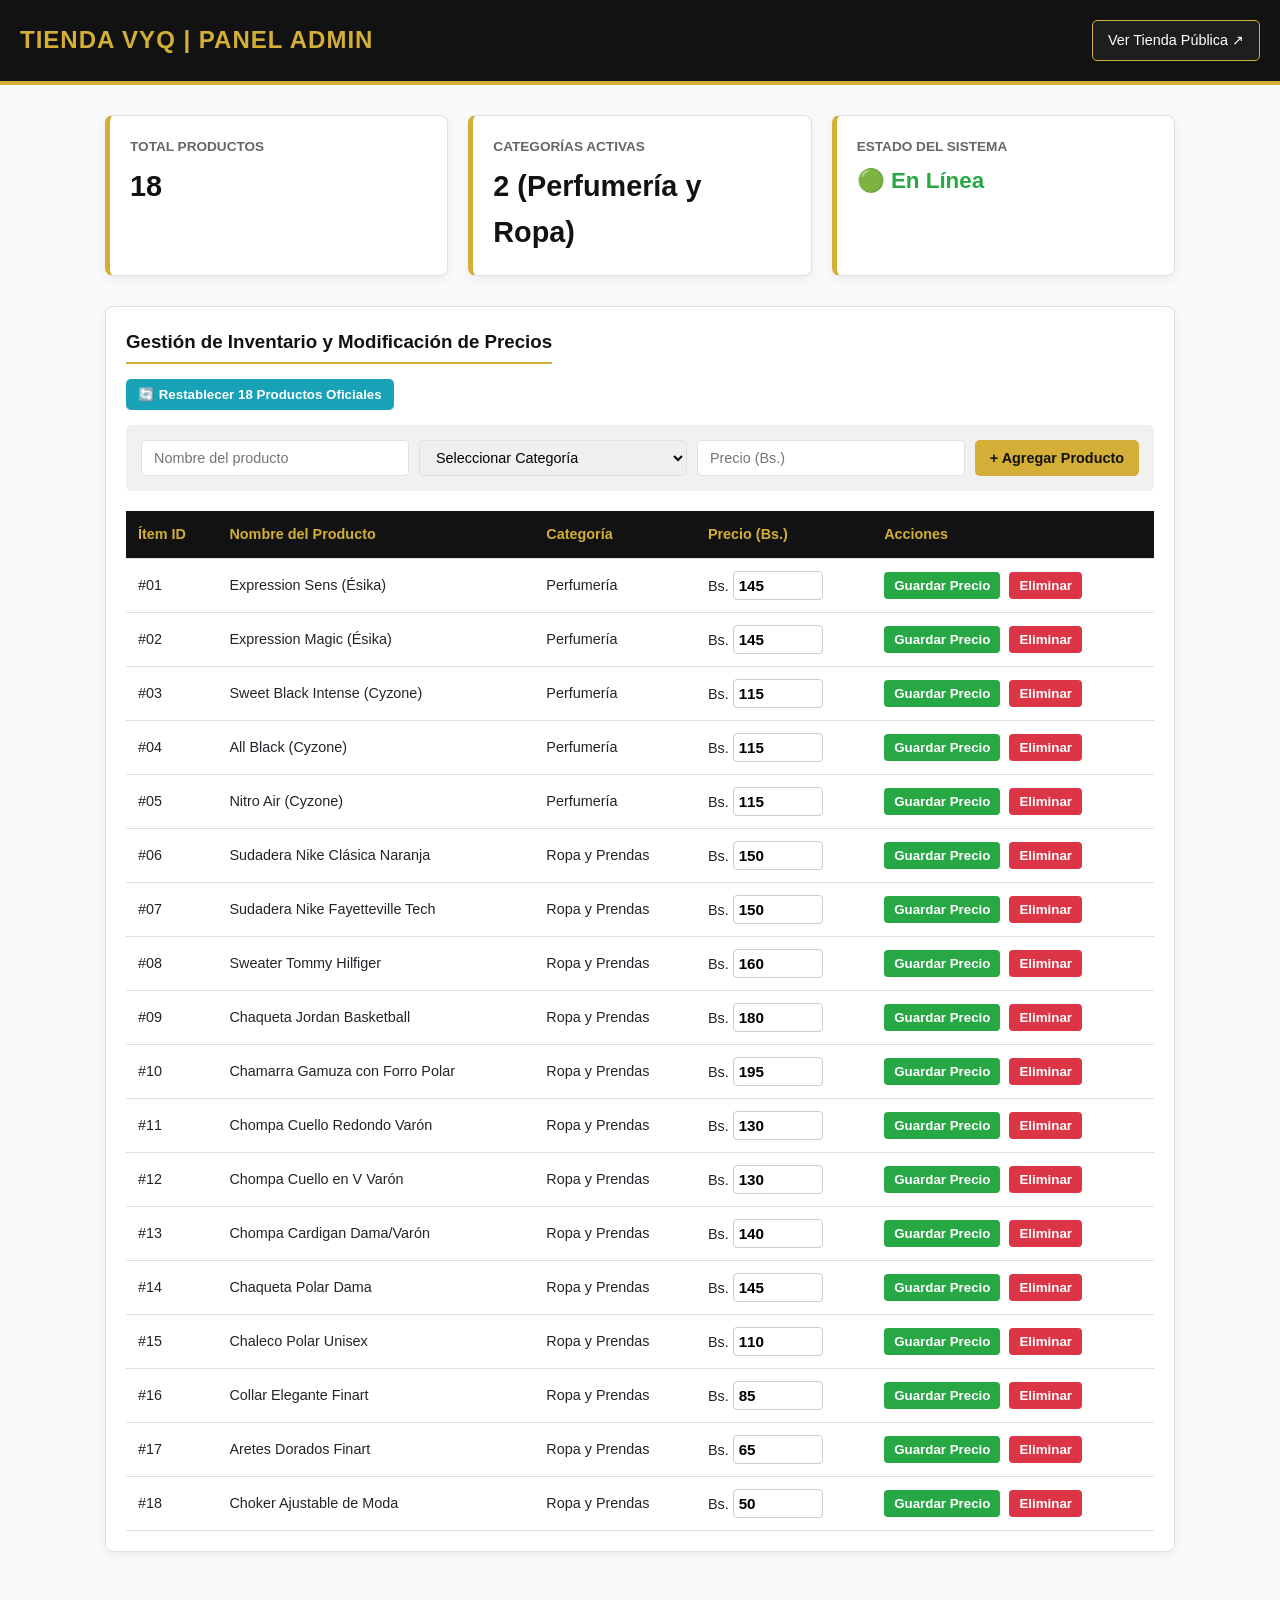
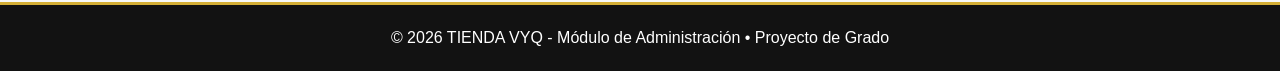
==== admin.html @ b9c6c8fe "Update admin.html" ====
<!DOCTYPE html>
<html lang="es">
<head>
    <meta charset="UTF-8">
    <meta name="viewport" content="width=device-width, initial-scale=1.0">
    <title>Panel de Administración | TIENDA VYQ</title>
    <style>
        :root {
            --dorado: #d4af37;
            --negro: #121212;
            --gris-oscuro: #1e1e1e;
            --fondo: #f8f9fa;
            --texto: #212529;
            --borde: #e0e0e0;
        }
        * { box-sizing: border-box; margin: 0; padding: 0; }
        body { font-family: 'Segoe UI', Tahoma, Geneva, Verdana, sans-serif; background-color: var(--fondo); color: var(--texto); line-height: 1.6; }
        
        header { background-color: var(--negro); color: var(--dorado); padding: 20px; display: flex; justify-content: space-between; align-items: center; border-bottom: 4px solid var(--dorado); }
        header h1 { font-size: 1.5rem; text-transform: uppercase; letter-spacing: 1px; }
        header a { color: #fff; text-decoration: none; font-size: 0.9rem; background: var(--gris-oscuro); padding: 8px 15px; border-radius: 5px; border: 1px solid var(--dorado); }
        header a:hover { background: var(--dorado); color: var(--negro); }

        .contenedor { max-width: 1100px; margin: 30px auto; padding: 0 15px; }

        .tarjetas-stats { display: grid; grid-template-columns: repeat(auto-fit, minmax(220px, 1fr)); gap: 20px; margin-bottom: 30px; }
        .card-stat { background: #fff; padding: 20px; border-radius: 8px; border: 1px solid var(--borde); box-shadow: 0 4px 10px rgba(0,0,0,0.05); border-left: 5px solid var(--dorado); }
        .card-stat h4 { font-size: 0.85rem; color: #666; text-transform: uppercase; margin-bottom: 5px; }
        .card-stat p { font-size: 1.8rem; font-weight: bold; color: var(--negro); }

        .panel-seccion { background: #fff; padding: 20px; border-radius: 8px; border: 1px solid var(--borde); box-shadow: 0 4px 10px rgba(0,0,0,0.05); margin-bottom: 30px; }
        .panel-seccion h3 { margin-bottom: 15px; color: var(--negro); border-bottom: 2px solid var(--dorado); padding-bottom: 5px; display: inline-block; }

        .form-agregar { display: flex; gap: 10px; margin-bottom: 20px; flex-wrap: wrap; background: #f1f1f1; padding: 15px; border-radius: 5px; }
        .form-agregar input, .form-agregar select { padding: 8px 12px; border: 1px solid var(--borde); border-radius: 4px; font-size: 0.9rem; flex: 1; min-width: 150px; }
        .btn-accion { background-color: var(--dorado); color: var(--negro); border: none; padding: 10px 15px; font-weight: bold; border-radius: 5px; cursor: pointer; font-size: 0.9rem; }
        .btn-accion:hover { background-color: #f3e5ab; }
        .btn-restablecer { background-color: #17a2b8; color: #fff; border: none; padding: 8px 12px; font-weight: bold; border-radius: 5px; cursor: pointer; margin-bottom: 15px; }

        table { width: 100%; border-collapse: collapse; margin-top: 10px; font-size: 0.9rem; }
        th, td { padding: 12px; text-align: left; border-bottom: 1px solid var(--borde); }
        th { background-color: var(--negro); color: var(--dorado); }
        tr:hover { background-color: #f9f9f9; }

        .input-precio { width: 90px; padding: 5px; font-weight: bold; border: 1px solid #ccc; border-radius: 4px; font-size: 0.95rem; }
        .btn-guardar { background-color: #28a745; color: #fff; border: none; padding: 6px 10px; border-radius: 4px; cursor: pointer; font-weight: bold; margin-right: 5px; }
        .btn-eliminar { background-color: #dc3545; color: #fff; border: none; padding: 6px 10px; border-radius: 4px; cursor: pointer; font-weight: bold; }
        .btn-guardar:hover { background-color: #218838; }
        .btn-eliminar:hover { background-color: #c82333; }

        footer { background-color: var(--negro); color: #ffffff; text-align: center; padding: 20px; margin-top: 50px; border-top: 3px solid var(--dorado); }
    </style>
</head>
<body>

    <header>
        <h1>TIENDA VYQ | Panel Admin</h1>
        <a href="index.html" target="_blank">Ver Tienda Pública ↗</a>
    </header>

    <div class="contenedor">
        <!-- TARJETAS DE ESTADÍSTICAS -->
        <div class="tarjetas-stats">
            <div class="card-stat">
                <h4>Total Productos</h4>
                <p id="total-productos">18</p>
            </div>
            <div class="card-stat">
                <h4>Categorías Activas</h4>
                <p>2 (Perfumería y Ropa)</p>
            </div>
            <div class="card-stat">
                <h4>Estado del Sistema</h4>
                <p style="color: #28a745; font-size: 1.4rem; margin-top: 5px;">🟢 En Línea</p>
            </div>
        </div>

        <!-- GESTIÓN DE CATÁLOGO -->
        <div class="panel-seccion">
            <h3>Gestión de Inventario y Modificación de Precios</h3>
            <br>
            <button type="button" class="btn-restablecer" onclick="window.restablecerOficiales()">🔄 Restablecer 18 Productos Oficiales</button>
            
            <!-- FORMULARIO PARA AGREGAR NUEVOS PRODUCTOS -->
            <form id="form-producto" class="form-agregar">
                <input type="text" id="nombre-prod" placeholder="Nombre del producto" required>
                <select id="categoria-prod" required>
                    <option value="">Seleccionar Categoría</option>
                    <option value="Perfumería">Perfumería</option>
                    <option value="Ropa y Prendas">Ropa y Prendas</option>
                </select>
                <input type="number" id="precio-prod" placeholder="Precio (Bs.)" min="1" required>
                <button type="submit" class="btn-accion">+ Agregar Producto</button>
            </form>

            <table>
                <thead>
                    <tr>
                        <th>Ítem ID</th>
                        <th>Nombre del Producto</th>
                        <th>Categoría</th>
                        <th>Precio (Bs.)</th>
                        <th>Acciones</th>
                    </tr>
                </thead>
                <tbody id="tabla-inventario">
                    <!-- Los productos se cargan dinámicamente -->
                </tbody>
            </table>
        </div>
    </div>

    <footer>
        <p>&copy; 2026 TIENDA VYQ - Módulo de Administración • Proyecto de Grado</p>
    </footer>

    <script>
        const productosOficiales = [
            { id: 1, nombre: "Expression Sens (Ésika)", categoria: "Perfumería", precio: 145 },
            { id: 2, nombre: "Expression Magic (Ésika)", categoria: "Perfumería", precio: 145 },
            { id: 3, nombre: "Sweet Black Intense (Cyzone)", categoria: "Perfumería", precio: 115 },
            { id: 4, nombre: "All Black (Cyzone)", categoria: "Perfumería", precio: 115 },
            { id: 5, nombre: "Nitro Air (Cyzone)", categoria: "Perfumería", precio: 115 },
            { id: 6, nombre: "Sudadera Nike Clásica Naranja", categoria: "Ropa y Prendas", precio: 150 },
            { id: 7, nombre: "Sudadera Nike Fayetteville Tech", categoria: "Ropa y Prendas", precio: 150 },
            { id: 8, nombre: "Sweater Tommy Hilfiger", categoria: "Ropa y Prendas", precio: 160 },
            { id: 9, nombre: "Chaqueta Jordan Basketball", categoria: "Ropa y Prendas", precio: 180 },
            { id: 10, nombre: "Chamarra Gamuza con Forro Polar", categoria: "Ropa y Prendas", precio: 195 },
            { id: 11, nombre: "Chompa Cuello Redondo Varón", categoria: "Ropa y Prendas", precio: 130 },
            { id: 12, nombre: "Chompa Cuello en V Varón", categoria: "Ropa y Prendas", precio: 130 },
            { id: 13, nombre: "Chompa Cardigan Dama/Varón", categoria: "Ropa y Prendas", precio: 140 },
            { id: 14, nombre: "Chaqueta Polar Dama", categoria: "Ropa y Prendas", precio: 145 },
            { id: 15, nombre: "Chaleco Polar Unisex", categoria: "Ropa y Prendas", precio: 110 },
            { id: 16, nombre: "Collar Elegante Finart", categoria: "Ropa y Prendas", precio: 85 },
            { id: 17, nombre: "Aretes Dorados Finart", categoria: "Ropa y Prendas", precio: 65 },
            { id: 18, nombre: "Choker Ajustable de Moda", categoria: "Ropa y Prendas", precio: 50 }
        ];

        let productos = JSON.parse(localStorage.getItem('vyq_productos'));
        
        if (!productos || productos.length === 0) {
            productos = Array.from(productosOficiales);
            localStorage.setItem('vyq_productos', JSON.stringify(productos));
        }

        const tablaBody = document.getElementById('tabla-inventario');
        const totalElem = document.getElementById('total-productos');
        const formProducto = document.getElementById('form-producto');

        function renderizarTabla() {
            tablaBody.innerHTML = '';
            productos.forEach((prod, index) => {
                const tr = document.createElement('tr');
                tr.innerHTML = `
                    <td>#${String(index + 1).padStart(2, '0')}</td>
                    <td>${prod.nombre}</td>
                    <td>${prod.categoria}</td>
                    <td>Bs. <input type="number" id="input-precio-${index}" value="${prod.precio}" class="input-precio" min="1"></td>
                    <td>
                        <button type="button" class="btn-guardar" onclick="window.actualizarPrecio(${index})">Guardar Precio</button>
                        <button type="button" class="btn-eliminar" onclick="window.eliminarProducto(${index})">Eliminar</button>
                    </td>
                `;
                tablaBody.appendChild(tr);
            });
            localStorage.setItem('vyq_productos', JSON.stringify(productos));
            totalElem.textContent = productos.length;
        }

        window.restablecerOficiales = function() {
            productos = JSON.parse(JSON.stringify(productosOficiales));
            localStorage.setItem('vyq_productos', JSON.stringify(productos));
            renderizarTabla();
            alert("¡Se han restablecido los 18 productos oficiales!");
        };

        window.actualizarPrecio = function(index) {
            const inputElement = document.getElementById('input-precio-' + index);
            if (!inputElement) return;

            const nuevoPrecio = Number(inputElement.value);
            if (nuevoPrecio <= 0 || isNaN(nuevoPrecio)) {
                alert("Por favor ingresa un precio válido.");
                return;
            }

            productos[index].precio = nuevoPrecio;
            localStorage.setItem('vyq_productos', JSON.stringify(productos));
            alert('¡Precio actualizado a Bs. ' + nuevoPrecio + ' para "' + productos[index].nombre + '"!');
            renderizarTabla();
        };

        window.eliminarProducto = function(index) {
            if (confirm('¿Estás seguro de eliminar "' + productos[index].nombre + '"?')) {
                productos.splice(index, 1);
                localStorage.setItem('vyq_productos', JSON.stringify(productos));
                renderizarTabla();
            }
        };

        formProducto.addEventListener('submit', (e) => {
            e.preventDefault();
            const nombre = document.getElementById('nombre-prod').value;
            const categoria = document.getElementById('categoria-prod').value;
            const precio = Number(document.getElementById('precio-prod').value);

            productos.push({ id: Date.now(), nombre: nombre, categoria: categoria, precio: precio });
            localStorage.setItem('vyq_productos', JSON.stringify(productos));
            renderizarTabla();
            formProducto.reset();
        });

        renderizarTabla();
    </script>
</body>
</html>
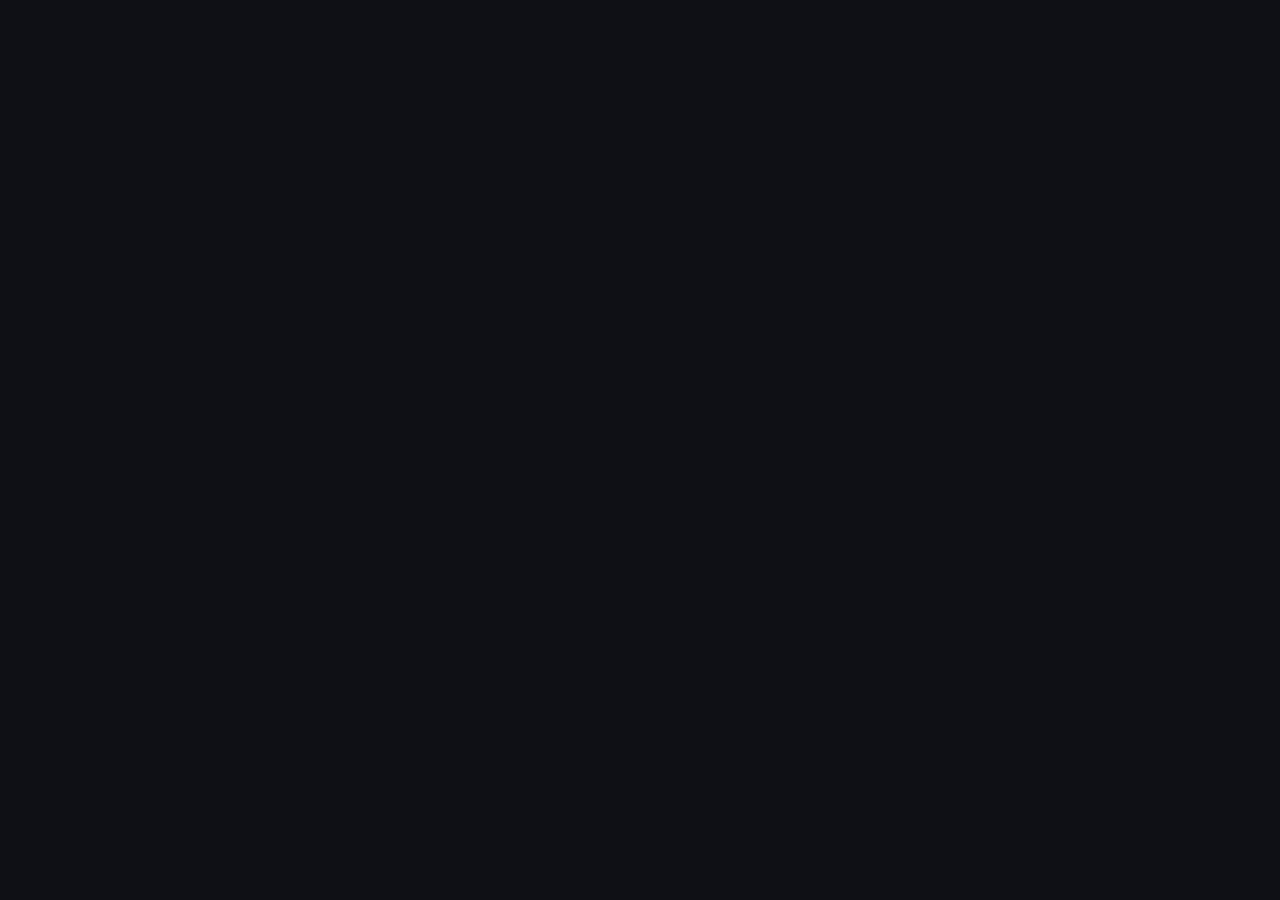
==== commit 9ff14e4a: "Update admin.html" ====
--- a/admin.html
+++ b/admin.html
@@ -3,214 +3,216 @@
 <head>
     <meta charset="UTF-8">
     <meta name="viewport" content="width=device-width, initial-scale=1.0">
-    <title>Panel de Administración | TIENDA VYQ</title>
+    <title>Panel de Administración Avanzado | TIENDA VYQ</title>
     <style>
+        /* ==========================================================================
+           1. VARIABLES GLOBALES Y ESTILOS BASE (DARK GOLD THEME)
+           ========================================================================== */
         :root {
             --dorado: #d4af37;
-            --negro: #121212;
-            --gris-oscuro: #1e1e1e;
-            --fondo: #f8f9fa;
-            --texto: #212529;
-            --borde: #e0e0e0;
-        }
-        * { box-sizing: border-box; margin: 0; padding: 0; }
-        body { font-family: 'Segoe UI', Tahoma, Geneva, Verdana, sans-serif; background-color: var(--fondo); color: var(--texto); line-height: 1.6; }
-        
-        header { background-color: var(--negro); color: var(--dorado); padding: 20px; display: flex; justify-content: space-between; align-items: center; border-bottom: 4px solid var(--dorado); }
-        header h1 { font-size: 1.5rem; text-transform: uppercase; letter-spacing: 1px; }
-        header a { color: #fff; text-decoration: none; font-size: 0.9rem; background: var(--gris-oscuro); padding: 8px 15px; border-radius: 5px; border: 1px solid var(--dorado); }
-        header a:hover { background: var(--dorado); color: var(--negro); }
-
-        .contenedor { max-width: 1100px; margin: 30px auto; padding: 0 15px; }
-
-        .tarjetas-stats { display: grid; grid-template-columns: repeat(auto-fit, minmax(220px, 1fr)); gap: 20px; margin-bottom: 30px; }
-        .card-stat { background: #fff; padding: 20px; border-radius: 8px; border: 1px solid var(--borde); box-shadow: 0 4px 10px rgba(0,0,0,0.05); border-left: 5px solid var(--dorado); }
-        .card-stat h4 { font-size: 0.85rem; color: #666; text-transform: uppercase; margin-bottom: 5px; }
-        .card-stat p { font-size: 1.8rem; font-weight: bold; color: var(--negro); }
-
-        .panel-seccion { background: #fff; padding: 20px; border-radius: 8px; border: 1px solid var(--borde); box-shadow: 0 4px 10px rgba(0,0,0,0.05); margin-bottom: 30px; }
-        .panel-seccion h3 { margin-bottom: 15px; color: var(--negro); border-bottom: 2px solid var(--dorado); padding-bottom: 5px; display: inline-block; }
-
-        .form-agregar { display: flex; gap: 10px; margin-bottom: 20px; flex-wrap: wrap; background: #f1f1f1; padding: 15px; border-radius: 5px; }
-        .form-agregar input, .form-agregar select { padding: 8px 12px; border: 1px solid var(--borde); border-radius: 4px; font-size: 0.9rem; flex: 1; min-width: 150px; }
-        .btn-accion { background-color: var(--dorado); color: var(--negro); border: none; padding: 10px 15px; font-weight: bold; border-radius: 5px; cursor: pointer; font-size: 0.9rem; }
-        .btn-accion:hover { background-color: #f3e5ab; }
-        .btn-restablecer { background-color: #17a2b8; color: #fff; border: none; padding: 8px 12px; font-weight: bold; border-radius: 5px; cursor: pointer; margin-bottom: 15px; }
-
-        table { width: 100%; border-collapse: collapse; margin-top: 10px; font-size: 0.9rem; }
-        th, td { padding: 12px; text-align: left; border-bottom: 1px solid var(--borde); }
-        th { background-color: var(--negro); color: var(--dorado); }
-        tr:hover { background-color: #f9f9f9; }
-
-        .input-precio { width: 90px; padding: 5px; font-weight: bold; border: 1px solid #ccc; border-radius: 4px; font-size: 0.95rem; }
-        .btn-guardar { background-color: #28a745; color: #fff; border: none; padding: 6px 10px; border-radius: 4px; cursor: pointer; font-weight: bold; margin-right: 5px; }
-        .btn-eliminar { background-color: #dc3545; color: #fff; border: none; padding: 6px 10px; border-radius: 4px; cursor: pointer; font-weight: bold; }
-        .btn-guardar:hover { background-color: #218838; }
-        .btn-eliminar:hover { background-color: #c82333; }
-
-        footer { background-color: var(--negro); color: #ffffff; text-align: center; padding: 20px; margin-top: 50px; border-top: 3px solid var(--dorado); }
-    </style>
-</head>
-<body>
-
-    <header>
-        <h1>TIENDA VYQ | Panel Admin</h1>
-        <a href="index.html" target="_blank">Ver Tienda Pública ↗</a>
-    </header>
-
-    <div class="contenedor">
-        <!-- TARJETAS DE ESTADÍSTICAS -->
-        <div class="tarjetas-stats">
-            <div class="card-stat">
-                <h4>Total Productos</h4>
-                <p id="total-productos">18</p>
-            </div>
-            <div class="card-stat">
-                <h4>Categorías Activas</h4>
-                <p>2 (Perfumería y Ropa)</p>
-            </div>
-            <div class="card-stat">
-                <h4>Estado del Sistema</h4>
-                <p style="color: #28a745; font-size: 1.4rem; margin-top: 5px;">🟢 En Línea</p>
-            </div>
-        </div>
-
-        <!-- GESTIÓN DE CATÁLOGO -->
-        <div class="panel-seccion">
-            <h3>Gestión de Inventario y Modificación de Precios</h3>
-            <br>
-            <button type="button" class="btn-restablecer" onclick="window.restablecerOficiales()">🔄 Restablecer 18 Productos Oficiales</button>
-            
-            <!-- FORMULARIO PARA AGREGAR NUEVOS PRODUCTOS -->
-            <form id="form-producto" class="form-agregar">
-                <input type="text" id="nombre-prod" placeholder="Nombre del producto" required>
-                <select id="categoria-prod" required>
-                    <option value="">Seleccionar Categoría</option>
-                    <option value="Perfumería">Perfumería</option>
-                    <option value="Ropa y Prendas">Ropa y Prendas</option>
-                </select>
-                <input type="number" id="precio-prod" placeholder="Precio (Bs.)" min="1" required>
-                <button type="submit" class="btn-accion">+ Agregar Producto</button>
-            </form>
-
-            <table>
-                <thead>
-                    <tr>
-                        <th>Ítem ID</th>
-                        <th>Nombre del Producto</th>
-                        <th>Categoría</th>
-                        <th>Precio (Bs.)</th>
-                        <th>Acciones</th>
-                    </tr>
-                </thead>
-                <tbody id="tabla-inventario">
-                    <!-- Los productos se cargan dinámicamente -->
-                </tbody>
-            </table>
-        </div>
-    </div>
-
-    <footer>
-        <p>&copy; 2026 TIENDA VYQ - Módulo de Administración • Proyecto de Grado</p>
-    </footer>
-
-    <script>
-        const productosOficiales = [
-            { id: 1, nombre: "Expression Sens (Ésika)", categoria: "Perfumería", precio: 145 },
-            { id: 2, nombre: "Expression Magic (Ésika)", categoria: "Perfumería", precio: 145 },
-            { id: 3, nombre: "Sweet Black Intense (Cyzone)", categoria: "Perfumería", precio: 115 },
-            { id: 4, nombre: "All Black (Cyzone)", categoria: "Perfumería", precio: 115 },
-            { id: 5, nombre: "Nitro Air (Cyzone)", categoria: "Perfumería", precio: 115 },
-            { id: 6, nombre: "Sudadera Nike Clásica Naranja", categoria: "Ropa y Prendas", precio: 150 },
-            { id: 7, nombre: "Sudadera Nike Fayetteville Tech", categoria: "Ropa y Prendas", precio: 150 },
-            { id: 8, nombre: "Sweater Tommy Hilfiger", categoria: "Ropa y Prendas", precio: 160 },
-            { id: 9, nombre: "Chaqueta Jordan Basketball", categoria: "Ropa y Prendas", precio: 180 },
-            { id: 10, nombre: "Chamarra Gamuza con Forro Polar", categoria: "Ropa y Prendas", precio: 195 },
-            { id: 11, nombre: "Chompa Cuello Redondo Varón", categoria: "Ropa y Prendas", precio: 130 },
-            { id: 12, nombre: "Chompa Cuello en V Varón", categoria: "Ropa y Prendas", precio: 130 },
-            { id: 13, nombre: "Chompa Cardigan Dama/Varón", categoria: "Ropa y Prendas", precio: 140 },
-            { id: 14, nombre: "Chaqueta Polar Dama", categoria: "Ropa y Prendas", precio: 145 },
-            { id: 15, nombre: "Chaleco Polar Unisex", categoria: "Ropa y Prendas", precio: 110 },
-            { id: 16, nombre: "Collar Elegante Finart", categoria: "Ropa y Prendas", precio: 85 },
-            { id: 17, nombre: "Aretes Dorados Finart", categoria: "Ropa y Prendas", precio: 65 },
-            { id: 18, nombre: "Choker Ajustable de Moda", categoria: "Ropa y Prendas", precio: 50 }
-        ];
-
-        let productos = JSON.parse(localStorage.getItem('vyq_productos'));
-        
-        if (!productos || productos.length === 0) {
-            productos = Array.from(productosOficiales);
-            localStorage.setItem('vyq_productos', JSON.stringify(productos));
-        }
-
-        const tablaBody = document.getElementById('tabla-inventario');
-        const totalElem = document.getElementById('total-productos');
-        const formProducto = document.getElementById('form-producto');
-
-        function renderizarTabla() {
-            tablaBody.innerHTML = '';
-            productos.forEach((prod, index) => {
-                const tr = document.createElement('tr');
-                tr.innerHTML = `
-                    <td>#${String(index + 1).padStart(2, '0')}</td>
-                    <td>${prod.nombre}</td>
-                    <td>${prod.categoria}</td>
-                    <td>Bs. <input type="number" id="input-precio-${index}" value="${prod.precio}" class="input-precio" min="1"></td>
-                    <td>
-                        <button type="button" class="btn-guardar" onclick="window.actualizarPrecio(${index})">Guardar Precio</button>
-                        <button type="button" class="btn-eliminar" onclick="window.eliminarProducto(${index})">Eliminar</button>
-                    </td>
-                `;
-                tablaBody.appendChild(tr);
-            });
-            localStorage.setItem('vyq_productos', JSON.stringify(productos));
-            totalElem.textContent = productos.length;
-        }
-
-        window.restablecerOficiales = function() {
-            productos = JSON.parse(JSON.stringify(productosOficiales));
-            localStorage.setItem('vyq_productos', JSON.stringify(productos));
-            renderizarTabla();
-            alert("¡Se han restablecido los 18 productos oficiales!");
-        };
-
-        window.actualizarPrecio = function(index) {
-            const inputElement = document.getElementById('input-precio-' + index);
-            if (!inputElement) return;
-
-            const nuevoPrecio = Number(inputElement.value);
-            if (nuevoPrecio <= 0 || isNaN(nuevoPrecio)) {
-                alert("Por favor ingresa un precio válido.");
-                return;
-            }
-
-            productos[index].precio = nuevoPrecio;
-            localStorage.setItem('vyq_productos', JSON.stringify(productos));
-            alert('¡Precio actualizado a Bs. ' + nuevoPrecio + ' para "' + productos[index].nombre + '"!');
-            renderizarTabla();
-        };
-
-        window.eliminarProducto = function(index) {
-            if (confirm('¿Estás seguro de eliminar "' + productos[index].nombre + '"?')) {
-                productos.splice(index, 1);
-                localStorage.setItem('vyq_productos', JSON.stringify(productos));
-                renderizarTabla();
-            }
-        };
-
-        formProducto.addEventListener('submit', (e) => {
-            e.preventDefault();
-            const nombre = document.getElementById('nombre-prod').value;
-            const categoria = document.getElementById('categoria-prod').value;
-            const precio = Number(document.getElementById('precio-prod').value);
-
-            productos.push({ id: Date.now(), nombre: nombre, categoria: categoria, precio: precio });
-            localStorage.setItem('vyq_productos', JSON.stringify(productos));
-            renderizarTabla();
-            formProducto.reset();
-        });
-
-        renderizarTabla();
-    </script>
-</body>
-</html>
+            --dorado-hover: #f3e5ab;
+            --dorado-oscuro: #997a15;
+            --negro: #0f1015;
+            --negro-tarjeta: #181a20;
+            --gris-oscuro: #222630;
+            --gris-borde: #323748;
+            --texto-blanco: #ffffff;
+            --texto-secundario: #a0a5b5;
+            --verde-exito: #28a745;
+            --rojo-peligro: #dc3545;
+            --azul-info: #17a2b8;
+            --fuente-principal: 'Segoe UI', system-ui, -apple-system, sans-serif;
+        }
+
+        * {
+            box-sizing: border-box;
+            margin: 0;
+            padding: 0;
+            font-family: var(--fuente-principal);
+        }
+
+        body {
+            background-color: var(--negro);
+            color: var(--texto-blanco);
+            line-height: 1.6;
+            min-height: 100vh;
+            display: flex;
+            flex-direction: column;
+        }
+
+        /* ==========================================================================
+           2. ENCABEZADO Y NAVEGACIÓN
+           ========================================================================== */
+        header {
+            background-color: var(--negro-tarjeta);
+            border-bottom: 3px solid var(--dorado);
+            padding: 15px 30px;
+            display: flex;
+            justify-content: space-between;
+            align-items: center;
+            box-shadow: 0 4px 15px rgba(0,0,0,0.5);
+            position: sticky;
+            top: 0;
+            z-index: 100;
+        }
+
+        .brand-container {
+            display: flex;
+            align-items: center;
+            gap: 12px;
+        }
+
+        .brand-logo {
+            background: var(--dorado);
+            color: var(--negro);
+            font-weight: 900;
+            padding: 6px 12px;
+            border-radius: 6px;
+            font-size: 1.2rem;
+            letter-spacing: 1px;
+        }
+
+        .brand-title {
+            font-size: 1.3rem;
+            font-weight: 700;
+            color: var(--texto-blanco);
+            text-transform: uppercase;
+            letter-spacing: 0.5px;
+        }
+
+        .header-actions {
+            display: flex;
+            align-items: center;
+            gap: 15px;
+        }
+
+        .btn-link-tienda {
+            color: var(--dorado);
+            text-decoration: none;
+            font-size: 0.85rem;
+            font-weight: 600;
+            padding: 8px 16px;
+            border: 1px solid var(--dorado);
+            border-radius: 6px;
+            transition: all 0.3s ease;
+        }
+
+        .btn-link-tienda:hover {
+            background-color: var(--dorado);
+            color: var(--negro);
+            box-shadow: 0 0 10px rgba(212, 175, 55, 0.4);
+        }
+
+        /* ==========================================================================
+           3. ESTRUCTURA PRINCIPAL Y CONTENEDORES
+           ========================================================================== */
+        .admin-wrapper {
+            max-width: 1300px;
+            margin: 25px auto;
+            padding: 0 20px;
+            width: 100%;
+            flex: 1;
+        }
+
+        /* Dashboard Metrics */
+        .metrics-grid {
+            display: grid;
+            grid-template-columns: repeat(auto-fit, minmax(240px, 1fr));
+            gap: 20px;
+            margin-bottom: 25px;
+        }
+
+        .metric-card {
+            background-color: var(--negro-tarjeta);
+            border: 1px solid var(--gris-borde);
+            border-radius: 10px;
+            padding: 20px;
+            display: flex;
+            align-items: center;
+            justify-content: space-between;
+            position: relative;
+            overflow: hidden;
+            box-shadow: 0 4px 10px rgba(0,0,0,0.3);
+        }
+
+        .metric-card::before {
+            content: '';
+            position: absolute;
+            left: 0;
+            top: 0;
+            bottom: 0;
+            width: 4px;
+            background-color: var(--dorado);
+        }
+
+        .metric-info h4 {
+            font-size: 0.8rem;
+            text-transform: uppercase;
+            color: var(--texto-secundario);
+            margin-bottom: 5px;
+            letter-spacing: 0.5px;
+        }
+
+        .metric-info p {
+            font-size: 1.8rem;
+            font-weight: 800;
+            color: var(--texto-blanco);
+        }
+
+        .metric-icon {
+            font-size: 2rem;
+            opacity: 0.3;
+            color: var(--dorado);
+        }
+
+        /* Action Toolbar */
+        .toolbar-panel {
+            background-color: var(--negro-tarjeta);
+            border: 1px solid var(--gris-borde);
+            border-radius: 10px;
+            padding: 20px;
+            margin-bottom: 25px;
+            display: flex;
+            flex-wrap: wrap;
+            gap: 15px;
+            justify-content: space-between;
+            align-items: center;
+        }
+
+        .search-box {
+            display: flex;
+            gap: 10px;
+            flex: 1;
+            min-width: 280px;
+        }
+
+        .form-control {
+            background-color: var(--gris-oscuro);
+            border: 1px solid var(--gris-borde);
+            color: var(--texto-blanco);
+            padding: 10px 14px;
+            border-radius: 6px;
+            font-size: 0.9rem;
+            outline: none;
+            transition: border-color 0.3s;
+        }
+
+        .form-control:focus {
+            border-color: var(--dorado);
+        }
+
+        .btn {
+            padding: 10px 18px;
+            border-radius: 6px;
+            font-weight: 700;
+            font-size: 0.88rem;
+            cursor: pointer;
+            border: none;
+            display: inline-flex;
+            align-items: center;
+            gap: 8px;
+            transition: all 0.2s ease;
+        }
+
+        .btn-primary { background-color: var(--dorado); color: var(--negro); }
+        .btn-primary:
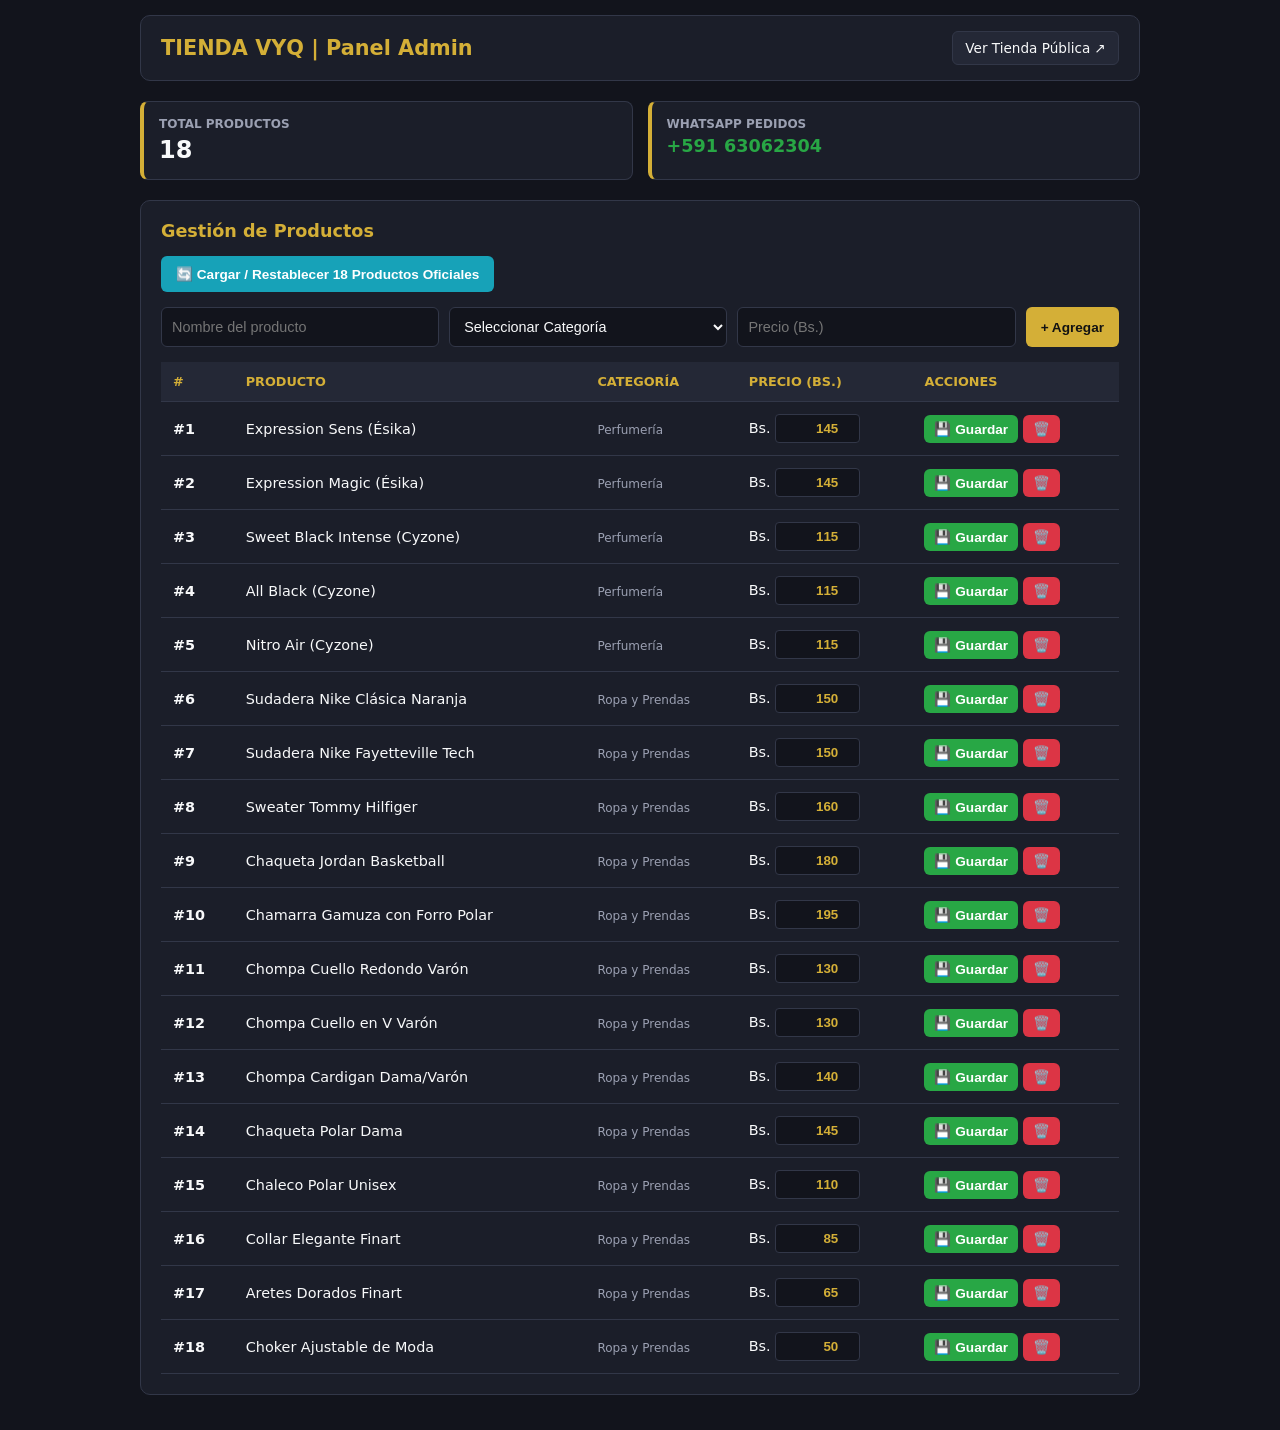
==== commit 1cbb464b: "Update admin.html" ====
--- a/admin.html
+++ b/admin.html
@@ -3,216 +3,222 @@
 <head>
     <meta charset="UTF-8">
     <meta name="viewport" content="width=device-width, initial-scale=1.0">
-    <title>Panel de Administración Avanzado | TIENDA VYQ</title>
+    <title>Panel de Administración | TIENDA VYQ</title>
     <style>
-        /* ==========================================================================
-           1. VARIABLES GLOBALES Y ESTILOS BASE (DARK GOLD THEME)
-           ========================================================================== */
         :root {
             --dorado: #d4af37;
-            --dorado-hover: #f3e5ab;
-            --dorado-oscuro: #997a15;
-            --negro: #0f1015;
-            --negro-tarjeta: #181a20;
-            --gris-oscuro: #222630;
-            --gris-borde: #323748;
-            --texto-blanco: #ffffff;
-            --texto-secundario: #a0a5b5;
-            --verde-exito: #28a745;
-            --rojo-peligro: #dc3545;
-            --azul-info: #17a2b8;
-            --fuente-principal: 'Segoe UI', system-ui, -apple-system, sans-serif;
-        }
-
-        * {
-            box-sizing: border-box;
-            margin: 0;
-            padding: 0;
-            font-family: var(--fuente-principal);
-        }
-
-        body {
-            background-color: var(--negro);
-            color: var(--texto-blanco);
-            line-height: 1.6;
-            min-height: 100vh;
-            display: flex;
-            flex-direction: column;
-        }
-
-        /* ==========================================================================
-           2. ENCABEZADO Y NAVEGACIÓN
-           ========================================================================== */
-        header {
-            background-color: var(--negro-tarjeta);
-            border-bottom: 3px solid var(--dorado);
-            padding: 15px 30px;
-            display: flex;
-            justify-content: space-between;
-            align-items: center;
-            box-shadow: 0 4px 15px rgba(0,0,0,0.5);
-            position: sticky;
-            top: 0;
-            z-index: 100;
-        }
-
-        .brand-container {
-            display: flex;
-            align-items: center;
-            gap: 12px;
-        }
-
-        .brand-logo {
-            background: var(--dorado);
-            color: var(--negro);
-            font-weight: 900;
-            padding: 6px 12px;
-            border-radius: 6px;
-            font-size: 1.2rem;
-            letter-spacing: 1px;
-        }
-
-        .brand-title {
-            font-size: 1.3rem;
-            font-weight: 700;
-            color: var(--texto-blanco);
-            text-transform: uppercase;
-            letter-spacing: 0.5px;
-        }
-
-        .header-actions {
-            display: flex;
-            align-items: center;
-            gap: 15px;
-        }
-
-        .btn-link-tienda {
-            color: var(--dorado);
-            text-decoration: none;
-            font-size: 0.85rem;
-            font-weight: 600;
-            padding: 8px 16px;
-            border: 1px solid var(--dorado);
-            border-radius: 6px;
-            transition: all 0.3s ease;
-        }
-
-        .btn-link-tienda:hover {
-            background-color: var(--dorado);
-            color: var(--negro);
-            box-shadow: 0 0 10px rgba(212, 175, 55, 0.4);
-        }
-
-        /* ==========================================================================
-           3. ESTRUCTURA PRINCIPAL Y CONTENEDORES
-           ========================================================================== */
-        .admin-wrapper {
-            max-width: 1300px;
-            margin: 25px auto;
-            padding: 0 20px;
-            width: 100%;
-            flex: 1;
-        }
-
-        /* Dashboard Metrics */
-        .metrics-grid {
-            display: grid;
-            grid-template-columns: repeat(auto-fit, minmax(240px, 1fr));
-            gap: 20px;
-            margin-bottom: 25px;
-        }
-
-        .metric-card {
-            background-color: var(--negro-tarjeta);
-            border: 1px solid var(--gris-borde);
-            border-radius: 10px;
-            padding: 20px;
-            display: flex;
-            align-items: center;
-            justify-content: space-between;
-            position: relative;
-            overflow: hidden;
-            box-shadow: 0 4px 10px rgba(0,0,0,0.3);
-        }
-
-        .metric-card::before {
-            content: '';
-            position: absolute;
-            left: 0;
-            top: 0;
-            bottom: 0;
-            width: 4px;
-            background-color: var(--dorado);
-        }
-
-        .metric-info h4 {
-            font-size: 0.8rem;
-            text-transform: uppercase;
-            color: var(--texto-secundario);
-            margin-bottom: 5px;
-            letter-spacing: 0.5px;
-        }
-
-        .metric-info p {
-            font-size: 1.8rem;
-            font-weight: 800;
-            color: var(--texto-blanco);
-        }
-
-        .metric-icon {
-            font-size: 2rem;
-            opacity: 0.3;
-            color: var(--dorado);
-        }
-
-        /* Action Toolbar */
-        .toolbar-panel {
-            background-color: var(--negro-tarjeta);
-            border: 1px solid var(--gris-borde);
-            border-radius: 10px;
-            padding: 20px;
-            margin-bottom: 25px;
-            display: flex;
-            flex-wrap: wrap;
-            gap: 15px;
-            justify-content: space-between;
-            align-items: center;
-        }
-
-        .search-box {
-            display: flex;
-            gap: 10px;
-            flex: 1;
-            min-width: 280px;
-        }
-
-        .form-control {
-            background-color: var(--gris-oscuro);
-            border: 1px solid var(--gris-borde);
-            color: var(--texto-blanco);
-            padding: 10px 14px;
-            border-radius: 6px;
-            font-size: 0.9rem;
-            outline: none;
-            transition: border-color 0.3s;
-        }
-
-        .form-control:focus {
-            border-color: var(--dorado);
-        }
-
-        .btn {
-            padding: 10px 18px;
-            border-radius: 6px;
-            font-weight: 700;
-            font-size: 0.88rem;
-            cursor: pointer;
-            border: none;
-            display: inline-flex;
-            align-items: center;
-            gap: 8px;
-            transition: all 0.2s ease;
-        }
-
-        .btn-primary { background-color: var(--dorado); color: var(--negro); }
-        .btn-primary:
+            --negro: #12141c;
+            --tarjeta: #1b1e29;
+            --borde: #323748;
+            --texto: #f8f9fa;
+            --texto-dim: #9ba0b2;
+            --verde: #28a745;
+            --rojo: #dc3545;
+            --azul: #17a2b8;
+        }
+
+        * { box-sizing: border-box; margin: 0; padding: 0; }
+        body { font-family: system-ui, -apple-system, sans-serif; background-color: var(--negro); color: var(--texto); padding: 15px; }
+
+        header { display: flex; justify-content: space-between; align-items: center; background: var(--tarjeta); padding: 15px 20px; border-radius: 10px; border: 1px solid var(--borde); margin-bottom: 20px; }
+        header h1 { font-size: 1.3rem; color: var(--dorado); }
+        header a { color: var(--texto); text-decoration: none; font-size: 0.85rem; background: #242836; padding: 8px 12px; border-radius: 6px; border: 1px solid var(--borde); }
+
+        .container { max-width: 1000px; margin: 0 auto; }
+        
+        .card { background: var(--tarjeta); padding: 20px; border-radius: 10px; border: 1px solid var(--borde); margin-bottom: 20px; }
+        .card h3 { color: var(--dorado); margin-bottom: 15px; font-size: 1.1rem; }
+
+        .stats-grid { display: grid; grid-template-columns: repeat(auto-fit, minmax(200px, 1fr)); gap: 15px; margin-bottom: 20px; }
+        .stat-box { background: var(--tarjeta); padding: 15px; border-radius: 8px; border: 1px solid var(--borde); border-left: 4px solid var(--dorado); }
+        .stat-box h4 { font-size: 0.75rem; color: var(--texto-dim); text-transform: uppercase; }
+        .stat-box p { font-size: 1.5rem; font-weight: bold; margin-top: 5px; }
+
+        .form-grid { display: flex; flex-wrap: wrap; gap: 10px; margin-bottom: 15px; }
+        .form-grid input, .form-grid select { background: #12141c; border: 1px solid var(--borde); color: var(--texto); padding: 10px; border-radius: 6px; font-size: 0.9rem; flex: 1; min-width: 150px; }
+        
+        .btn { padding: 10px 15px; border: none; border-radius: 6px; font-weight: bold; cursor: pointer; font-size: 0.85rem; }
+        .btn-gold { background: var(--dorado); color: #121212; }
+        .btn-reset { background: var(--azul); color: #fff; margin-bottom: 15px; }
+        .btn-save { background: var(--verde); color: #fff; padding: 6px 10px; }
+        .btn-del { background: var(--rojo); color: #fff; padding: 6px 10px; }
+
+        .table-wrap { overflow-x: auto; }
+        table { width: 100%; border-collapse: collapse; font-size: 0.9rem; }
+        th, td { padding: 12px; text-align: left; border-bottom: 1px solid var(--borde); }
+        th { background: #242836; color: var(--dorado); font-size: 0.8rem; text-transform: uppercase; }
+
+        .price-input { width: 85px; background: #12141c; border: 1px solid var(--borde); color: var(--dorado); font-weight: bold; padding: 6px; border-radius: 4px; text-align: right; }
+    </style>
+</head>
+<body>
+
+    <div class="container">
+        <header>
+            <h1>TIENDA VYQ | Panel Admin</h1>
+            <a href="index.html" target="_blank">Ver Tienda Pública ↗</a>
+        </header>
+
+        <!-- ESTADÍSTICAS -->
+        <div class="stats-grid">
+            <div class="stat-box">
+                <h4>Total Productos</h4>
+                <p id="total-prod">18</p>
+            </div>
+            <div class="stat-box">
+                <h4>WhatsApp Pedidos</h4>
+                <p style="font-size:1.1rem; color:var(--verde);">+591 63062304</p>
+            </div>
+        </div>
+
+        <!-- ACCIONES Y AGREGAR -->
+        <div class="card">
+            <h3>Gestión de Productos</h3>
+            <button class="btn btn-reset" onclick="restablecer18()">🔄 Cargar / Restablecer 18 Productos Oficiales</button>
+            
+            <form id="form-nuevo" onsubmit="agregarProducto(event)">
+                <div class="form-grid">
+                    <input type="text" id="nuevo-nombre" placeholder="Nombre del producto" required>
+                    <select id="nueva-cat" required>
+                        <option value="">Seleccionar Categoría</option>
+                        <option value="Perfumería">Perfumería</option>
+                        <option value="Ropa y Prendas">Ropa y Prendas</option>
+                    </select>
+                    <input type="number" id="nuevo-precio" placeholder="Precio (Bs.)" min="1" required>
+                    <button type="submit" class="btn btn-gold">+ Agregar</button>
+                </div>
+            </form>
+
+            <div class="table-wrap">
+                <table>
+                    <thead>
+                        <tr>
+                            <th>#</th>
+                            <th>Producto</th>
+                            <th>Categoría</th>
+                            <th>Precio (Bs.)</th>
+                            <th>Acciones</th>
+                        </tr>
+                    </thead>
+                    <tbody id="tabla-body">
+                        <!-- Carga dinámica -->
+                    </tbody>
+                </table>
+            </div>
+        </div>
+    </div>
+
+    <script>
+        // Los 18 productos oficiales
+        const PRODUCTOS_BASE = [
+            { id: 1, nombre: "Expression Sens (Ésika)", categoria: "Perfumería", precio: 145 },
+            { id: 2, nombre: "Expression Magic (Ésika)", categoria: "Perfumería", precio: 145 },
+            { id: 3, nombre: "Sweet Black Intense (Cyzone)", categoria: "Perfumería", precio: 115 },
+            { id: 4, nombre: "All Black (Cyzone)", categoria: "Perfumería", precio: 115 },
+            { id: 5, nombre: "Nitro Air (Cyzone)", categoria: "Perfumería", precio: 115 },
+            { id: 6, nombre: "Sudadera Nike Clásica Naranja", categoria: "Ropa y Prendas", precio: 150 },
+            { id: 7, nombre: "Sudadera Nike Fayetteville Tech", categoria: "Ropa y Prendas", precio: 150 },
+            { id: 8, nombre: "Sweater Tommy Hilfiger", categoria: "Ropa y Prendas", precio: 160 },
+            { id: 9, nombre: "Chaqueta Jordan Basketball", categoria: "Ropa y Prendas", precio: 180 },
+            { id: 10, nombre: "Chamarra Gamuza con Forro Polar", categoria: "Ropa y Prendas", precio: 195 },
+            { id: 11, nombre: "Chompa Cuello Redondo Varón", categoria: "Ropa y Prendas", precio: 130 },
+            { id: 12, nombre: "Chompa Cuello en V Varón", categoria: "Ropa y Prendas", precio: 130 },
+            { id: 13, nombre: "Chompa Cardigan Dama/Varón", categoria: "Ropa y Prendas", precio: 140 },
+            { id: 14, nombre: "Chaqueta Polar Dama", categoria: "Ropa y Prendas", precio: 145 },
+            { id: 15, nombre: "Chaleco Polar Unisex", categoria: "Ropa y Prendas", precio: 110 },
+            { id: 16, nombre: "Collar Elegante Finart", categoria: "Ropa y Prendas", precio: 85 },
+            { id: 17, nombre: "Aretes Dorados Finart", categoria: "Ropa y Prendas", precio: 65 },
+            { id: 18, nombre: "Choker Ajustable de Moda", categoria: "Ropa y Prendas", precio: 50 }
+        ];
+
+        let productos = [];
+
+        function inicializar() {
+            const guardados = localStorage.getItem("vyq_productos");
+            if (guardados) {
+                try {
+                    productos = JSON.parse(guardados);
+                    if (!Array.isArray(productos) || productos.length === 0) {
+                        productos = [...PRODUCTOS_BASE];
+                    }
+                } catch(e) {
+                    productos = [...PRODUCTOS_BASE];
+                }
+            } else {
+                productos = [...PRODUCTOS_BASE];
+            }
+            guardarYRenderizar();
+        }
+
+        function guardarYRenderizar() {
+            localStorage.setItem("vyq_productos", JSON.stringify(productos));
+            document.getElementById("total-prod").innerText = productos.length;
+
+            const tbody = document.getElementById("tabla-body");
+            tbody.innerHTML = "";
+
+            productos.forEach((p, index) => {
+                const tr = document.createElement("tr");
+                tr.innerHTML = `
+                    <td><b>#${index + 1}</b></td>
+                    <td>${p.nombre}</td>
+                    <td><small style="color:var(--texto-dim);">${p.categoria}</small></td>
+                    <td>Bs. <input type="number" id="price-${p.id}" class="price-input" value="${p.precio}" min="1"></td>
+                    <td>
+                        <button class="btn btn-save" onclick="guardarPrecio(${p.id})">💾 Guardar</button>
+                        <button class="btn btn-del" onclick="borrarProducto(${p.id})">🗑️</button>
+                    </td>
+                `;
+                tbody.appendChild(tr);
+            });
+        }
+
+        function guardarPrecio(id) {
+            const input = document.getElementById(`price-${id}`);
+            if (!input) return;
+            const nuevoPrecio = parseFloat(input.value);
+            if (isNaN(nuevoPrecio) || nuevoPrecio <= 0) {
+                alert("Por favor ingresa un precio válido.");
+                return;
+            }
+            const prod = productos.find(p => p.id === id);
+            if (prod) {
+                prod.precio = nuevoPrecio;
+                guardarYRenderizar();
+                alert(`¡Precio actualizado a Bs. ${nuevoPrecio} para "${prod.nombre}"!`);
+            }
+        }
+
+        function borrarProducto(id) {
+            const prod = productos.find(p => p.id === id);
+            if (prod && confirm(`¿Eliminar "${prod.nombre}"?`)) {
+                productos = productos.filter(p => p.id !== id);
+                guardarYRenderizar();
+            }
+        }
+
+        function agregarProducto(e) {
+            e.preventDefault();
+            const nombre = document.getElementById("nuevo-nombre").value.trim();
+            const categoria = document.getElementById("nueva-cat").value;
+            const precio = parseFloat(document.getElementById("nuevo-precio").value);
+
+            if (!nombre || !categoria || isNaN(precio)) return;
+
+            productos.push({ id: Date.now(), nombre, categoria, precio });
+            document.getElementById("form-nuevo").reset();
+            guardarYRenderizar();
+        }
+
+        function restablecer18() {
+            if (confirm("¿Restablecer los 18 productos oficiales?")) {
+                productos = [...PRODUCTOS_BASE];
+                guardarYRenderizar();
+                alert("¡Se cargaron los 18 productos correctamente!");
+            }
+        }
+
+        inicializar();
+    </script>
+</body>
+</html>
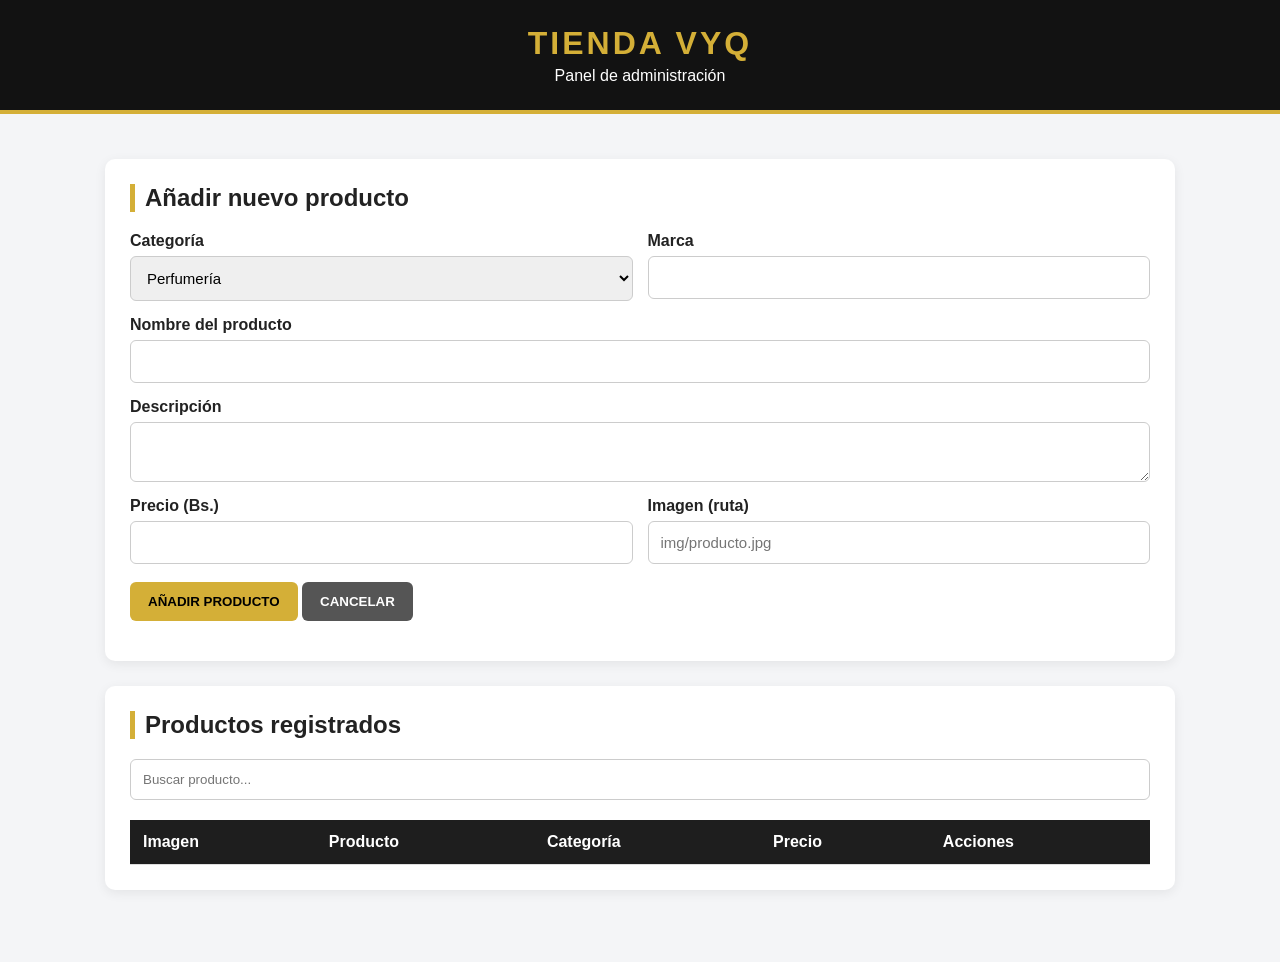
==== commit 1fc02ad5: "Update admin.html" ====
--- a/admin.html
+++ b/admin.html
@@ -1,224 +1,480 @@
 <!DOCTYPE html>
 <html lang="es">
 <head>
-    <meta charset="UTF-8">
-    <meta name="viewport" content="width=device-width, initial-scale=1.0">
-    <title>Panel de Administración | TIENDA VYQ</title>
-    <style>
-        :root {
-            --dorado: #d4af37;
-            --negro: #12141c;
-            --tarjeta: #1b1e29;
-            --borde: #323748;
-            --texto: #f8f9fa;
-            --texto-dim: #9ba0b2;
-            --verde: #28a745;
-            --rojo: #dc3545;
-            --azul: #17a2b8;
-        }
-
-        * { box-sizing: border-box; margin: 0; padding: 0; }
-        body { font-family: system-ui, -apple-system, sans-serif; background-color: var(--negro); color: var(--texto); padding: 15px; }
-
-        header { display: flex; justify-content: space-between; align-items: center; background: var(--tarjeta); padding: 15px 20px; border-radius: 10px; border: 1px solid var(--borde); margin-bottom: 20px; }
-        header h1 { font-size: 1.3rem; color: var(--dorado); }
-        header a { color: var(--texto); text-decoration: none; font-size: 0.85rem; background: #242836; padding: 8px 12px; border-radius: 6px; border: 1px solid var(--borde); }
-
-        .container { max-width: 1000px; margin: 0 auto; }
-        
-        .card { background: var(--tarjeta); padding: 20px; border-radius: 10px; border: 1px solid var(--borde); margin-bottom: 20px; }
-        .card h3 { color: var(--dorado); margin-bottom: 15px; font-size: 1.1rem; }
-
-        .stats-grid { display: grid; grid-template-columns: repeat(auto-fit, minmax(200px, 1fr)); gap: 15px; margin-bottom: 20px; }
-        .stat-box { background: var(--tarjeta); padding: 15px; border-radius: 8px; border: 1px solid var(--borde); border-left: 4px solid var(--dorado); }
-        .stat-box h4 { font-size: 0.75rem; color: var(--texto-dim); text-transform: uppercase; }
-        .stat-box p { font-size: 1.5rem; font-weight: bold; margin-top: 5px; }
-
-        .form-grid { display: flex; flex-wrap: wrap; gap: 10px; margin-bottom: 15px; }
-        .form-grid input, .form-grid select { background: #12141c; border: 1px solid var(--borde); color: var(--texto); padding: 10px; border-radius: 6px; font-size: 0.9rem; flex: 1; min-width: 150px; }
-        
-        .btn { padding: 10px 15px; border: none; border-radius: 6px; font-weight: bold; cursor: pointer; font-size: 0.85rem; }
-        .btn-gold { background: var(--dorado); color: #121212; }
-        .btn-reset { background: var(--azul); color: #fff; margin-bottom: 15px; }
-        .btn-save { background: var(--verde); color: #fff; padding: 6px 10px; }
-        .btn-del { background: var(--rojo); color: #fff; padding: 6px 10px; }
-
-        .table-wrap { overflow-x: auto; }
-        table { width: 100%; border-collapse: collapse; font-size: 0.9rem; }
-        th, td { padding: 12px; text-align: left; border-bottom: 1px solid var(--borde); }
-        th { background: #242836; color: var(--dorado); font-size: 0.8rem; text-transform: uppercase; }
-
-        .price-input { width: 85px; background: #12141c; border: 1px solid var(--borde); color: var(--dorado); font-weight: bold; padding: 6px; border-radius: 4px; text-align: right; }
-    </style>
+<meta charset="UTF-8">
+<meta name="viewport" content="width=device-width, initial-scale=1.0">
+<title>ADMIN | TIENDA VYQ</title>
+
+<style>
+:root {
+    --dorado: #d4af37;
+    --negro: #121212;
+    --gris: #1e1e1e;
+    --fondo: #f4f5f7;
+}
+
+* {
+    box-sizing: border-box;
+    margin: 0;
+    padding: 0;
+}
+
+body {
+    font-family: Arial, sans-serif;
+    background: var(--fondo);
+    color: #222;
+}
+
+header {
+    background: var(--negro);
+    color: var(--dorado);
+    text-align: center;
+    padding: 25px;
+    border-bottom: 4px solid var(--dorado);
+}
+
+header h1 {
+    letter-spacing: 3px;
+}
+
+header p {
+    color: white;
+    margin-top: 5px;
+}
+
+main {
+    max-width: 1100px;
+    margin: 30px auto;
+    padding: 15px;
+}
+
+.panel {
+    background: white;
+    padding: 25px;
+    border-radius: 10px;
+    margin-bottom: 25px;
+    box-shadow: 0 3px 12px #00000012;
+}
+
+h2 {
+    margin-bottom: 20px;
+    border-left: 5px solid var(--dorado);
+    padding-left: 10px;
+}
+
+.formulario {
+    display: grid;
+    grid-template-columns: 1fr 1fr;
+    gap: 15px;
+}
+
+.campo {
+    display: flex;
+    flex-direction: column;
+}
+
+.campo label {
+    font-weight: bold;
+    margin-bottom: 6px;
+}
+
+.campo input,
+.campo select,
+.campo textarea {
+    padding: 12px;
+    border: 1px solid #ccc;
+    border-radius: 6px;
+    font-size: 15px;
+}
+
+.completo {
+    grid-column: 1 / -1;
+}
+
+button {
+    border: none;
+    padding: 12px 18px;
+    border-radius: 6px;
+    cursor: pointer;
+    font-weight: bold;
+}
+
+.guardar {
+    background: var(--dorado);
+    color: black;
+}
+
+.cancelar {
+    background: #555;
+    color: white;
+}
+
+.editar {
+    background: #d4af37;
+    color: black;
+    margin: 3px;
+}
+
+.eliminar {
+    background: #c62828;
+    color: white;
+    margin: 3px;
+}
+
+.tabla-contenedor {
+    overflow-x: auto;
+}
+
+table {
+    width: 100%;
+    border-collapse: collapse;
+    min-width: 650px;
+}
+
+th, td {
+    padding: 13px;
+    border-bottom: 1px solid #ddd;
+    text-align: left;
+}
+
+th {
+    background: var(--gris);
+    color: white;
+}
+
+td img {
+    width: 55px;
+    height: 55px;
+    object-fit: cover;
+    border-radius: 5px;
+}
+
+.precio {
+    font-weight: bold;
+    color: #b12704;
+}
+
+#mensaje {
+    margin-top: 15px;
+    font-weight: bold;
+    color: green;
+}
+
+@media(max-width:600px) {
+    .formulario {
+        grid-template-columns: 1fr;
+    }
+
+    .completo {
+        grid-column: auto;
+    }
+}
+</style>
 </head>
+
 <body>
 
-    <div class="container">
-        <header>
-            <h1>TIENDA VYQ | Panel Admin</h1>
-            <a href="index.html" target="_blank">Ver Tienda Pública ↗</a>
-        </header>
-
-        <!-- ESTADÍSTICAS -->
-        <div class="stats-grid">
-            <div class="stat-box">
-                <h4>Total Productos</h4>
-                <p id="total-prod">18</p>
-            </div>
-            <div class="stat-box">
-                <h4>WhatsApp Pedidos</h4>
-                <p style="font-size:1.1rem; color:var(--verde);">+591 63062304</p>
-            </div>
-        </div>
-
-        <!-- ACCIONES Y AGREGAR -->
-        <div class="card">
-            <h3>Gestión de Productos</h3>
-            <button class="btn btn-reset" onclick="restablecer18()">🔄 Cargar / Restablecer 18 Productos Oficiales</button>
-            
-            <form id="form-nuevo" onsubmit="agregarProducto(event)">
-                <div class="form-grid">
-                    <input type="text" id="nuevo-nombre" placeholder="Nombre del producto" required>
-                    <select id="nueva-cat" required>
-                        <option value="">Seleccionar Categoría</option>
-                        <option value="Perfumería">Perfumería</option>
-                        <option value="Ropa y Prendas">Ropa y Prendas</option>
-                    </select>
-                    <input type="number" id="nuevo-precio" placeholder="Precio (Bs.)" min="1" required>
-                    <button type="submit" class="btn btn-gold">+ Agregar</button>
-                </div>
-            </form>
-
-            <div class="table-wrap">
-                <table>
-                    <thead>
-                        <tr>
-                            <th>#</th>
-                            <th>Producto</th>
-                            <th>Categoría</th>
-                            <th>Precio (Bs.)</th>
-                            <th>Acciones</th>
-                        </tr>
-                    </thead>
-                    <tbody id="tabla-body">
-                        <!-- Carga dinámica -->
-                    </tbody>
-                </table>
-            </div>
-        </div>
-    </div>
-
-    <script>
-        // Los 18 productos oficiales
-        const PRODUCTOS_BASE = [
-            { id: 1, nombre: "Expression Sens (Ésika)", categoria: "Perfumería", precio: 145 },
-            { id: 2, nombre: "Expression Magic (Ésika)", categoria: "Perfumería", precio: 145 },
-            { id: 3, nombre: "Sweet Black Intense (Cyzone)", categoria: "Perfumería", precio: 115 },
-            { id: 4, nombre: "All Black (Cyzone)", categoria: "Perfumería", precio: 115 },
-            { id: 5, nombre: "Nitro Air (Cyzone)", categoria: "Perfumería", precio: 115 },
-            { id: 6, nombre: "Sudadera Nike Clásica Naranja", categoria: "Ropa y Prendas", precio: 150 },
-            { id: 7, nombre: "Sudadera Nike Fayetteville Tech", categoria: "Ropa y Prendas", precio: 150 },
-            { id: 8, nombre: "Sweater Tommy Hilfiger", categoria: "Ropa y Prendas", precio: 160 },
-            { id: 9, nombre: "Chaqueta Jordan Basketball", categoria: "Ropa y Prendas", precio: 180 },
-            { id: 10, nombre: "Chamarra Gamuza con Forro Polar", categoria: "Ropa y Prendas", precio: 195 },
-            { id: 11, nombre: "Chompa Cuello Redondo Varón", categoria: "Ropa y Prendas", precio: 130 },
-            { id: 12, nombre: "Chompa Cuello en V Varón", categoria: "Ropa y Prendas", precio: 130 },
-            { id: 13, nombre: "Chompa Cardigan Dama/Varón", categoria: "Ropa y Prendas", precio: 140 },
-            { id: 14, nombre: "Chaqueta Polar Dama", categoria: "Ropa y Prendas", precio: 145 },
-            { id: 15, nombre: "Chaleco Polar Unisex", categoria: "Ropa y Prendas", precio: 110 },
-            { id: 16, nombre: "Collar Elegante Finart", categoria: "Ropa y Prendas", precio: 85 },
-            { id: 17, nombre: "Aretes Dorados Finart", categoria: "Ropa y Prendas", precio: 65 },
-            { id: 18, nombre: "Choker Ajustable de Moda", categoria: "Ropa y Prendas", precio: 50 }
-        ];
-
-        let productos = [];
-
-        function inicializar() {
-            const guardados = localStorage.getItem("vyq_productos");
-            if (guardados) {
-                try {
-                    productos = JSON.parse(guardados);
-                    if (!Array.isArray(productos) || productos.length === 0) {
-                        productos = [...PRODUCTOS_BASE];
-                    }
-                } catch(e) {
-                    productos = [...PRODUCTOS_BASE];
-                }
-            } else {
-                productos = [...PRODUCTOS_BASE];
-            }
-            guardarYRenderizar();
-        }
-
-        function guardarYRenderizar() {
-            localStorage.setItem("vyq_productos", JSON.stringify(productos));
-            document.getElementById("total-prod").innerText = productos.length;
-
-            const tbody = document.getElementById("tabla-body");
-            tbody.innerHTML = "";
-
-            productos.forEach((p, index) => {
-                const tr = document.createElement("tr");
-                tr.innerHTML = `
-                    <td><b>#${index + 1}</b></td>
-                    <td>${p.nombre}</td>
-                    <td><small style="color:var(--texto-dim);">${p.categoria}</small></td>
-                    <td>Bs. <input type="number" id="price-${p.id}" class="price-input" value="${p.precio}" min="1"></td>
-                    <td>
-                        <button class="btn btn-save" onclick="guardarPrecio(${p.id})">💾 Guardar</button>
-                        <button class="btn btn-del" onclick="borrarProducto(${p.id})">🗑️</button>
-                    </td>
-                `;
-                tbody.appendChild(tr);
-            });
-        }
-
-        function guardarPrecio(id) {
-            const input = document.getElementById(`price-${id}`);
-            if (!input) return;
-            const nuevoPrecio = parseFloat(input.value);
-            if (isNaN(nuevoPrecio) || nuevoPrecio <= 0) {
-                alert("Por favor ingresa un precio válido.");
-                return;
-            }
-            const prod = productos.find(p => p.id === id);
-            if (prod) {
-                prod.precio = nuevoPrecio;
-                guardarYRenderizar();
-                alert(`¡Precio actualizado a Bs. ${nuevoPrecio} para "${prod.nombre}"!`);
-            }
-        }
-
-        function borrarProducto(id) {
-            const prod = productos.find(p => p.id === id);
-            if (prod && confirm(`¿Eliminar "${prod.nombre}"?`)) {
-                productos = productos.filter(p => p.id !== id);
-                guardarYRenderizar();
-            }
-        }
-
-        function agregarProducto(e) {
-            e.preventDefault();
-            const nombre = document.getElementById("nuevo-nombre").value.trim();
-            const categoria = document.getElementById("nueva-cat").value;
-            const precio = parseFloat(document.getElementById("nuevo-precio").value);
-
-            if (!nombre || !categoria || isNaN(precio)) return;
-
-            productos.push({ id: Date.now(), nombre, categoria, precio });
-            document.getElementById("form-nuevo").reset();
-            guardarYRenderizar();
-        }
-
-        function restablecer18() {
-            if (confirm("¿Restablecer los 18 productos oficiales?")) {
-                productos = [...PRODUCTOS_BASE];
-                guardarYRenderizar();
-                alert("¡Se cargaron los 18 productos correctamente!");
-            }
-        }
-
-        inicializar();
-    </script>
+<header>
+    <h1>TIENDA VYQ</h1>
+    <p>Panel de administración</p>
+</header>
+
+<main>
+
+<section class="panel">
+
+<h2 id="titulo-formulario">Añadir nuevo producto</h2>
+
+<form id="formulario">
+
+<input type="hidden" id="id">
+
+<div class="formulario">
+
+<div class="campo">
+<label>Categoría</label>
+<select id="categoria" required>
+<option value="perfumeria">Perfumería</option>
+<option value="ropa">Ropa y Prendas</option>
+</select>
+</div>
+
+<div class="campo">
+<label>Marca</label>
+<input type="text" id="marca" required>
+</div>
+
+<div class="campo completo">
+<label>Nombre del producto</label>
+<input type="text" id="nombre" required>
+</div>
+
+<div class="campo completo">
+<label>Descripción</label>
+<textarea id="descripcion" required></textarea>
+</div>
+
+<div class="campo">
+<label>Precio (Bs.)</label>
+<input type="number" id="precio" min="0.01" step="0.01" required>
+</div>
+
+<div class="campo">
+<label>Imagen (ruta)</label>
+<input type="text" id="imagen" placeholder="img/producto.jpg">
+</div>
+
+</div>
+
+<br>
+
+<button type="submit" class="guardar" id="btn-guardar">
+AÑADIR PRODUCTO
+</button>
+
+<button type="button" class="cancelar" onclick="limpiarFormulario()">
+CANCELAR
+</button>
+
+<p id="mensaje"></p>
+
+</form>
+
+</section>
+
+
+<section class="panel">
+
+<h2>Productos registrados</h2>
+
+<input
+type="text"
+id="buscador"
+placeholder="Buscar producto..."
+style="width:100%;padding:12px;margin-bottom:20px;border:1px solid #ccc;border-radius:6px;"
+>
+
+<div class="tabla-contenedor">
+
+<table>
+
+<thead>
+<tr>
+<th>Imagen</th>
+<th>Producto</th>
+<th>Categoría</th>
+<th>Precio</th>
+<th>Acciones</th>
+</tr>
+</thead>
+
+<tbody id="lista-productos"></tbody>
+
+</table>
+
+</div>
+
+</section>
+
+</main>
+
+
+<script>
+
+const CLAVE = "tiendaVYQ_productos_v1";
+
+let productos = JSON.parse(localStorage.getItem(CLAVE) || "[]");
+
+
+function guardarDatos() {
+
+    localStorage.setItem(CLAVE, JSON.stringify(productos));
+
+    mostrarProductos();
+
+}
+
+
+function mostrarProductos() {
+
+    const lista = document.getElementById("lista-productos");
+
+    const busqueda = document.getElementById("buscador")
+        .value.toLowerCase();
+
+    lista.innerHTML = "";
+
+    productos.forEach((p, index) => {
+
+        if (
+            !p.nombre.toLowerCase().includes(busqueda) &&
+            !p.marca.toLowerCase().includes(busqueda)
+        ) return;
+
+        lista.innerHTML += `
+
+        <tr>
+
+            <td>
+                <img src="${p.imagen || ''}"
+                onerror="this.style.display='none'">
+            </td>
+
+            <td>
+                <strong>${p.nombre}</strong><br>
+                ${p.marca}
+            </td>
+
+            <td>
+                ${p.categoria === "ropa" ? "Ropa" : "Perfumería"}
+            </td>
+
+            <td class="precio">
+                Bs. ${Number(p.precio).toFixed(2)}
+            </td>
+
+            <td>
+
+                <button class="editar"
+                onclick="editarProducto(${index})">
+                    EDITAR
+                </button>
+
+                <button class="eliminar"
+                onclick="eliminarProducto(${index})">
+                    ELIMINAR
+                </button>
+
+            </td>
+
+        </tr>
+
+        `;
+
+    });
+
+}
+
+
+document.getElementById("formulario")
+.addEventListener("submit", function(e) {
+
+    e.preventDefault();
+
+    const id = document.getElementById("id").value;
+
+    const producto = {
+
+        categoria: document.getElementById("categoria").value,
+
+        marca: document.getElementById("marca").value.trim(),
+
+        nombre: document.getElementById("nombre").value.trim(),
+
+        descripcion: document.getElementById("descripcion").value.trim(),
+
+        precio: Number(document.getElementById("precio").value),
+
+        imagen: document.getElementById("imagen").value.trim()
+
+    };
+
+    if (!producto.nombre || !producto.marca ||
+        !producto.descripcion || producto.precio <= 0) {
+
+        alert("Completa correctamente todos los campos.");
+
+        return;
+
+    }
+
+    if (id !== "") {
+
+        productos[Number(id)] = producto;
+
+        document.getElementById("mensaje").textContent =
+            "Producto actualizado correctamente.";
+
+    } else {
+
+        productos.push(producto);
+
+        document.getElementById("mensaje").textContent =
+            "Producto añadido correctamente.";
+
+    }
+
+    guardarDatos();
+
+    limpiarFormulario();
+
+});
+
+
+function editarProducto(index) {
+
+    const p = productos[index];
+
+    document.getElementById("id").value = index;
+
+    document.getElementById("categoria").value = p.categoria;
+
+    document.getElementById("marca").value = p.marca;
+
+    document.getElementById("nombre").value = p.nombre;
+
+    document.getElementById("descripcion").value = p.descripcion;
+
+    document.getElementById("precio").value = p.precio;
+
+    document.getElementById("imagen").value = p.imagen || "";
+
+    document.getElementById("titulo-formulario").textContent =
+        "Modificar producto";
+
+    document.getElementById("btn-guardar").textContent =
+        "GUARDAR CAMBIOS";
+
+    window.scrollTo({top: 0, behavior: "smooth"});
+
+}
+
+
+function eliminarProducto(index) {
+
+    if (confirm("¿Estás seguro de eliminar este producto?")) {
+
+        productos.splice(index, 1);
+
+        guardarDatos();
+
+    }
+
+}
+
+
+function limpiarFormulario() {
+
+    document.getElementById("formulario").reset();
+
+    document.getElementById("id").value = "";
+
+    document.getElementById("titulo-formulario").textContent =
+        "Añadir nuevo producto";
+
+    document.getElementById("btn-guardar").textContent =
+        "AÑADIR PRODUCTO";
+
+}
+
+
+document.getElementById("buscador")
+.addEventListener("input", mostrarProductos);
+
+
+mostrarProductos();
+
+</script>
+
 </body>
 </html>
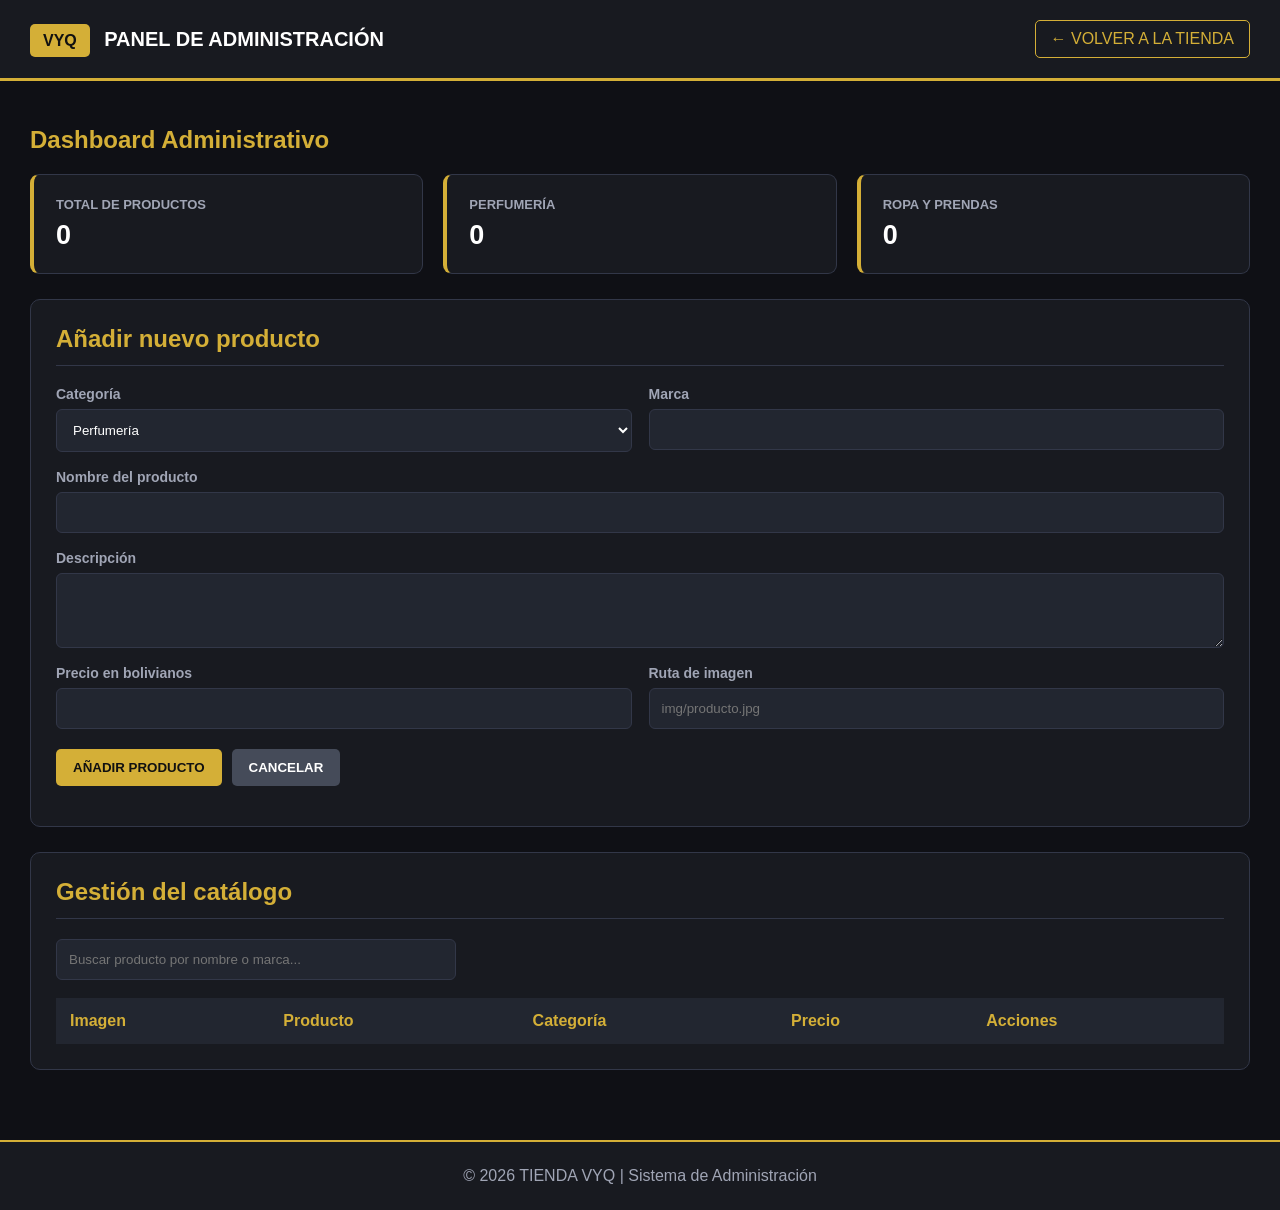
==== commit bc210897: "Update admin.html" ====
--- a/admin.html
+++ b/admin.html
@@ -3,69 +3,125 @@
 <head>
 <meta charset="UTF-8">
 <meta name="viewport" content="width=device-width, initial-scale=1.0">
-<title>ADMIN | TIENDA VYQ</title>
+<title>Panel de Administración | TIENDA VYQ</title>
 
 <style>
 :root {
     --dorado: #d4af37;
-    --negro: #121212;
-    --gris: #1e1e1e;
-    --fondo: #f4f5f7;
+    --dorado-hover: #f3e5ab;
+    --negro: #0f1015;
+    --tarjeta: #181a20;
+    --gris: #222630;
+    --borde: #323748;
+    --blanco: #fff;
+    --secundario: #a0a5b5;
+    --verde: #28a745;
+    --rojo: #dc3545;
 }
 
 * {
     box-sizing: border-box;
     margin: 0;
     padding: 0;
+    font-family: 'Segoe UI', sans-serif;
 }
 
 body {
-    font-family: Arial, sans-serif;
-    background: var(--fondo);
-    color: #222;
+    background: var(--negro);
+    color: var(--blanco);
+    min-height: 100vh;
 }
 
 header {
-    background: var(--negro);
+    background: var(--tarjeta);
+    border-bottom: 3px solid var(--dorado);
+    padding: 20px 30px;
+    display: flex;
+    justify-content: space-between;
+    align-items: center;
+    flex-wrap: wrap;
+    gap: 15px;
+}
+
+.logo {
+    background: var(--dorado);
+    color: #111;
+    padding: 8px 13px;
+    font-weight: 900;
+    border-radius: 5px;
+}
+
+header h1 {
+    font-size: 20px;
+    display: inline-block;
+    margin-left: 10px;
+}
+
+header a {
     color: var(--dorado);
-    text-align: center;
-    padding: 25px;
-    border-bottom: 4px solid var(--dorado);
-}
-
-header h1 {
-    letter-spacing: 3px;
-}
-
-header p {
-    color: white;
-    margin-top: 5px;
+    text-decoration: none;
+    border: 1px solid var(--dorado);
+    padding: 9px 15px;
+    border-radius: 5px;
 }
 
 main {
-    max-width: 1100px;
+    max-width: 1250px;
     margin: 30px auto;
     padding: 15px;
 }
 
+.titulo {
+    color: var(--dorado);
+    margin-bottom: 20px;
+    font-size: 24px;
+}
+
+.metricas {
+    display: grid;
+    grid-template-columns: repeat(auto-fit,minmax(220px,1fr));
+    gap: 20px;
+    margin-bottom: 25px;
+}
+
+.tarjeta {
+    background: var(--tarjeta);
+    border: 1px solid var(--borde);
+    border-left: 4px solid var(--dorado);
+    padding: 22px;
+    border-radius: 9px;
+}
+
+.tarjeta h3 {
+    color: var(--secundario);
+    font-size: 13px;
+    margin-bottom: 8px;
+}
+
+.tarjeta p {
+    font-size: 27px;
+    font-weight: bold;
+}
+
 .panel {
-    background: white;
+    background: var(--tarjeta);
+    border: 1px solid var(--borde);
+    border-radius: 10px;
     padding: 25px;
-    border-radius: 10px;
     margin-bottom: 25px;
-    box-shadow: 0 3px 12px #00000012;
-}
-
-h2 {
+}
+
+.panel h2 {
+    color: var(--dorado);
     margin-bottom: 20px;
-    border-left: 5px solid var(--dorado);
-    padding-left: 10px;
+    border-bottom: 1px solid var(--borde);
+    padding-bottom: 12px;
 }
 
 .formulario {
     display: grid;
-    grid-template-columns: 1fr 1fr;
-    gap: 15px;
+    grid-template-columns: repeat(2,1fr);
+    gap: 17px;
 }
 
 .campo {
@@ -74,72 +130,89 @@
 }
 
 .campo label {
+    margin-bottom: 7px;
+    color: var(--secundario);
     font-weight: bold;
-    margin-bottom: 6px;
-}
-
-.campo input,
-.campo select,
-.campo textarea {
+    font-size: 14px;
+}
+
+input, select, textarea {
+    background: var(--gris);
+    border: 1px solid var(--borde);
+    color: white;
     padding: 12px;
-    border: 1px solid #ccc;
     border-radius: 6px;
-    font-size: 15px;
+    outline: none;
+    width: 100%;
+}
+
+input:focus, select:focus, textarea:focus {
+    border-color: var(--dorado);
+}
+
+textarea {
+    resize: vertical;
+    min-height: 75px;
 }
 
 .completo {
-    grid-column: 1 / -1;
-}
-
-button {
+    grid-column: 1/-1;
+}
+
+.botones {
+    display: flex;
+    gap: 10px;
+    flex-wrap: wrap;
+    margin-top: 20px;
+}
+
+.btn {
+    padding: 11px 17px;
     border: none;
-    padding: 12px 18px;
-    border-radius: 6px;
+    border-radius: 5px;
+    font-weight: bold;
     cursor: pointer;
-    font-weight: bold;
-}
-
-.guardar {
+}
+
+.dorado {
     background: var(--dorado);
-    color: black;
-}
-
-.cancelar {
-    background: #555;
+    color: #111;
+}
+
+.dorado:hover {
+    background: var(--dorado-hover);
+}
+
+.rojo {
+    background: var(--rojo);
     color: white;
 }
 
-.editar {
-    background: #d4af37;
-    color: black;
-    margin: 3px;
-}
-
-.eliminar {
-    background: #c62828;
+.gris {
+    background: #454b59;
     color: white;
-    margin: 3px;
-}
-
-.tabla-contenedor {
+}
+
+.tabla {
     overflow-x: auto;
 }
 
 table {
     width: 100%;
+    min-width: 750px;
     border-collapse: collapse;
-    min-width: 650px;
-}
-
-th, td {
-    padding: 13px;
-    border-bottom: 1px solid #ddd;
-    text-align: left;
 }
 
 th {
     background: var(--gris);
-    color: white;
+    color: var(--dorado);
+    padding: 14px;
+    text-align: left;
+}
+
+td {
+    padding: 12px;
+    border-bottom: 1px solid var(--borde);
 }
 
 td img {
@@ -150,17 +223,39 @@
 }
 
 .precio {
+    color: var(--dorado);
     font-weight: bold;
-    color: #b12704;
+}
+
+.busqueda {
+    margin-bottom: 18px;
+    max-width: 400px;
 }
 
 #mensaje {
     margin-top: 15px;
-    font-weight: bold;
-    color: green;
-}
-
-@media(max-width:600px) {
+    color: #75db91;
+}
+
+.acciones {
+    display: flex;
+    gap: 7px;
+}
+
+.acciones button {
+    padding: 8px 10px;
+    font-size: 12px;
+}
+
+footer {
+    text-align: center;
+    padding: 25px;
+    background: var(--tarjeta);
+    color: var(--secundario);
+    border-top: 2px solid var(--dorado);
+}
+
+@media(max-width:650px) {
     .formulario {
         grid-template-columns: 1fr;
     }
@@ -168,6 +263,11 @@
     .completo {
         grid-column: auto;
     }
+
+    header {
+        justify-content: center;
+        text-align: center;
+    }
 }
 </style>
 </head>
@@ -175,15 +275,40 @@
 <body>
 
 <header>
-    <h1>TIENDA VYQ</h1>
-    <p>Panel de administración</p>
+    <div>
+        <span class="logo">VYQ</span>
+        <h1>PANEL DE ADMINISTRACIÓN</h1>
+    </div>
+
+    <a href="index.html">← VOLVER A LA TIENDA</a>
 </header>
 
 <main>
 
+<h2 class="titulo">Dashboard Administrativo</h2>
+
+<section class="metricas">
+
+    <div class="tarjeta">
+        <h3>TOTAL DE PRODUCTOS</h3>
+        <p id="total-productos">0</p>
+    </div>
+
+    <div class="tarjeta">
+        <h3>PERFUMERÍA</h3>
+        <p id="total-perfumes">0</p>
+    </div>
+
+    <div class="tarjeta">
+        <h3>ROPA Y PRENDAS</h3>
+        <p id="total-ropa">0</p>
+    </div>
+
+</section>
+
 <section class="panel">
 
-<h2 id="titulo-formulario">Añadir nuevo producto</h2>
+<h2 id="titulo-form">Añadir nuevo producto</h2>
 
 <form id="formulario">
 
@@ -191,51 +316,56 @@
 
 <div class="formulario">
 
-<div class="campo">
-<label>Categoría</label>
-<select id="categoria" required>
-<option value="perfumeria">Perfumería</option>
-<option value="ropa">Ropa y Prendas</option>
-</select>
+    <div class="campo">
+        <label>Categoría</label>
+        <select id="categoria" required>
+            <option value="perfumeria">Perfumería</option>
+            <option value="ropa">Ropa y Prendas</option>
+        </select>
+    </div>
+
+    <div class="campo">
+        <label>Marca</label>
+        <input type="text" id="marca" required>
+    </div>
+
+    <div class="campo completo">
+        <label>Nombre del producto</label>
+        <input type="text" id="nombre" required>
+    </div>
+
+    <div class="campo completo">
+        <label>Descripción</label>
+        <textarea id="descripcion" required></textarea>
+    </div>
+
+    <div class="campo">
+        <label>Precio en bolivianos</label>
+        <input type="number" id="precio"
+        min="0.01" step="0.01" required>
+    </div>
+
+    <div class="campo">
+        <label>Ruta de imagen</label>
+        <input type="text" id="imagen"
+        placeholder="img/producto.jpg">
+    </div>
+
 </div>
 
-<div class="campo">
-<label>Marca</label>
-<input type="text" id="marca" required>
+<div class="botones">
+
+    <button type="submit" class="btn dorado" id="guardar">
+        AÑADIR PRODUCTO
+    </button>
+
+    <button type="button" class="btn gris"
+    onclick="limpiarFormulario()">
+        CANCELAR
+    </button>
+
 </div>
 
-<div class="campo completo">
-<label>Nombre del producto</label>
-<input type="text" id="nombre" required>
-</div>
-
-<div class="campo completo">
-<label>Descripción</label>
-<textarea id="descripcion" required></textarea>
-</div>
-
-<div class="campo">
-<label>Precio (Bs.)</label>
-<input type="number" id="precio" min="0.01" step="0.01" required>
-</div>
-
-<div class="campo">
-<label>Imagen (ruta)</label>
-<input type="text" id="imagen" placeholder="img/producto.jpg">
-</div>
-
-</div>
-
-<br>
-
-<button type="submit" class="guardar" id="btn-guardar">
-AÑADIR PRODUCTO
-</button>
-
-<button type="button" class="cancelar" onclick="limpiarFormulario()">
-CANCELAR
-</button>
-
 <p id="mensaje"></p>
 
 </form>
@@ -245,30 +375,30 @@
 
 <section class="panel">
 
-<h2>Productos registrados</h2>
+<h2>Gestión del catálogo</h2>
 
 <input
 type="text"
-id="buscador"
-placeholder="Buscar producto..."
-style="width:100%;padding:12px;margin-bottom:20px;border:1px solid #ccc;border-radius:6px;"
+id="buscar"
+class="busqueda"
+placeholder="Buscar producto por nombre o marca..."
 >
 
-<div class="tabla-contenedor">
+<div class="tabla">
 
 <table>
 
 <thead>
 <tr>
-<th>Imagen</th>
-<th>Producto</th>
-<th>Categoría</th>
-<th>Precio</th>
-<th>Acciones</th>
+    <th>Imagen</th>
+    <th>Producto</th>
+    <th>Categoría</th>
+    <th>Precio</th>
+    <th>Acciones</th>
 </tr>
 </thead>
 
-<tbody id="lista-productos"></tbody>
+<tbody id="lista"></tbody>
 
 </table>
 
@@ -278,128 +408,173 @@
 
 </main>
 
+<footer>
+    © 2026 TIENDA VYQ | Sistema de Administración
+</footer>
+
 
 <script>
 
 const CLAVE = "tiendaVYQ_productos_v1";
 
-let productos = JSON.parse(localStorage.getItem(CLAVE) || "[]");
-
+let productos = JSON.parse(
+    localStorage.getItem(CLAVE) || "[]"
+);
+
+const $ = id => document.getElementById(id);
+
+
+// GUARDAR EN LOCALSTORAGE
 
 function guardarDatos() {
 
-    localStorage.setItem(CLAVE, JSON.stringify(productos));
+    localStorage.setItem(
+        CLAVE,
+        JSON.stringify(productos)
+    );
 
     mostrarProductos();
 
 }
 
 
+// MOSTRAR PRODUCTOS
+
 function mostrarProductos() {
 
-    const lista = document.getElementById("lista-productos");
-
-    const busqueda = document.getElementById("buscador")
-        .value.toLowerCase();
+    const lista = $("lista");
+
+    const buscar = $("buscar").value.toLowerCase();
 
     lista.innerHTML = "";
 
     productos.forEach((p, index) => {
 
         if (
-            !p.nombre.toLowerCase().includes(busqueda) &&
-            !p.marca.toLowerCase().includes(busqueda)
+            !p.nombre.toLowerCase().includes(buscar) &&
+            !p.marca.toLowerCase().includes(buscar)
         ) return;
 
-        lista.innerHTML += `
-
-        <tr>
-
-            <td>
-                <img src="${p.imagen || ''}"
-                onerror="this.style.display='none'">
-            </td>
-
-            <td>
-                <strong>${p.nombre}</strong><br>
-                ${p.marca}
-            </td>
-
-            <td>
-                ${p.categoria === "ropa" ? "Ropa" : "Perfumería"}
-            </td>
-
-            <td class="precio">
-                Bs. ${Number(p.precio).toFixed(2)}
-            </td>
-
-            <td>
-
-                <button class="editar"
-                onclick="editarProducto(${index})">
-                    EDITAR
-                </button>
-
-                <button class="eliminar"
-                onclick="eliminarProducto(${index})">
-                    ELIMINAR
-                </button>
-
-            </td>
-
-        </tr>
-
-        `;
+        const fila = document.createElement("tr");
+
+        const imagen = document.createElement("td");
+        const img = document.createElement("img");
+
+        img.src = p.imagen || "";
+        img.alt = p.nombre;
+        img.onerror = () => img.style.visibility = "hidden";
+
+        imagen.appendChild(img);
+
+        const nombre = document.createElement("td");
+        nombre.textContent = p.nombre + " - " + p.marca;
+
+        const categoria = document.createElement("td");
+        categoria.textContent =
+            p.categoria === "ropa" ? "Ropa" : "Perfumería";
+
+        const precio = document.createElement("td");
+        precio.className = "precio";
+        precio.textContent = "Bs. " + Number(p.precio).toFixed(2);
+
+        const acciones = document.createElement("td");
+        acciones.className = "acciones";
+
+        const editar = document.createElement("button");
+        editar.className = "btn dorado";
+        editar.textContent = "EDITAR";
+        editar.onclick = () => editarProducto(index);
+
+        const eliminar = document.createElement("button");
+        eliminar.className = "btn rojo";
+        eliminar.textContent = "ELIMINAR";
+        eliminar.onclick = () => eliminarProducto(index);
+
+        acciones.append(editar, eliminar);
+
+        fila.append(imagen, nombre, categoria, precio, acciones);
+
+        lista.appendChild(fila);
 
     });
 
-}
-
-
-document.getElementById("formulario")
-.addEventListener("submit", function(e) {
+    actualizarMetricas();
+
+}
+
+
+// ACTUALIZAR ESTADÍSTICAS
+
+function actualizarMetricas() {
+
+    $("total-productos").textContent = productos.length;
+
+    $("total-perfumes").textContent =
+        productos.filter(p => p.categoria === "perfumeria").length;
+
+    $("total-ropa").textContent =
+        productos.filter(p => p.categoria === "ropa").length;
+
+}
+
+
+// AÑADIR O MODIFICAR PRODUCTOS
+
+$("formulario").addEventListener("submit", function(e) {
 
     e.preventDefault();
 
-    const id = document.getElementById("id").value;
+    const id = $("id").value;
 
     const producto = {
 
-        categoria: document.getElementById("categoria").value,
-
-        marca: document.getElementById("marca").value.trim(),
-
-        nombre: document.getElementById("nombre").value.trim(),
-
-        descripcion: document.getElementById("descripcion").value.trim(),
-
-        precio: Number(document.getElementById("precio").value),
-
-        imagen: document.getElementById("imagen").value.trim()
+        id: id || (
+            crypto.randomUUID
+            ? crypto.randomUUID()
+            : String(Date.now())
+        ),
+
+        categoria: $("categoria").value,
+
+        marca: $("marca").value.trim(),
+
+        nombre: $("nombre").value.trim(),
+
+        descripcion: $("descripcion").value.trim(),
+
+        precio: Number($("precio").value),
+
+        imagen: $("imagen").value.trim()
 
     };
 
-    if (!producto.nombre || !producto.marca ||
-        !producto.descripcion || producto.precio <= 0) {
-
-        alert("Completa correctamente todos los campos.");
-
+    if (
+        !producto.nombre ||
+        !producto.marca ||
+        !producto.descripcion ||
+        !Number.isFinite(producto.precio) ||
+        producto.precio <= 0
+    ) {
+        alert("Completa correctamente los campos.");
         return;
-
     }
 
-    if (id !== "") {
-
-        productos[Number(id)] = producto;
-
-        document.getElementById("mensaje").textContent =
+    if(id !== "") {
+
+        const index = productos.findIndex(p => p.id === id);
+
+        if(index !== -1) {
+            productos[index] = producto;
+        }
+
+        $("mensaje").textContent =
             "Producto actualizado correctamente.";
 
     } else {
 
         productos.push(producto);
 
-        document.getElementById("mensaje").textContent =
+        $("mensaje").textContent =
             "Producto añadido correctamente.";
 
     }
@@ -411,38 +586,43 @@
 });
 
 
+// EDITAR PRODUCTO
+
 function editarProducto(index) {
 
     const p = productos[index];
 
-    document.getElementById("id").value = index;
-
-    document.getElementById("categoria").value = p.categoria;
-
-    document.getElementById("marca").value = p.marca;
-
-    document.getElementById("nombre").value = p.nombre;
-
-    document.getElementById("descripcion").value = p.descripcion;
-
-    document.getElementById("precio").value = p.precio;
-
-    document.getElementById("imagen").value = p.imagen || "";
-
-    document.getElementById("titulo-formulario").textContent =
-        "Modificar producto";
-
-    document.getElementById("btn-guardar").textContent =
-        "GUARDAR CAMBIOS";
-
-    window.scrollTo({top: 0, behavior: "smooth"});
-
-}
-
+    $("id").value = p.id;
+
+    $("categoria").value = p.categoria;
+
+    $("marca").value = p.marca;
+
+    $("nombre").value = p.nombre;
+
+    $("descripcion").value = p.descripcion;
+
+    $("precio").value = p.precio;
+
+    $("imagen").value = p.imagen || "";
+
+    $("titulo-form").textContent = "Modificar producto";
+
+    $("guardar").textContent = "GUARDAR CAMBIOS";
+
+    window.scrollTo({
+        top: 0,
+        behavior: "smooth"
+    });
+
+}
+
+
+// ELIMINAR PRODUCTO
 
 function eliminarProducto(index) {
 
-    if (confirm("¿Estás seguro de eliminar este producto?")) {
+    if(confirm("¿Deseas eliminar este producto?")) {
 
         productos.splice(index, 1);
 
@@ -453,24 +633,43 @@
 }
 
 
+// LIMPIAR FORMULARIO
+
 function limpiarFormulario() {
 
-    document.getElementById("formulario").reset();
-
-    document.getElementById("id").value = "";
-
-    document.getElementById("titulo-formulario").textContent =
+    $("formulario").reset();
+
+    $("id").value = "";
+
+    $("titulo-form").textContent =
         "Añadir nuevo producto";
 
-    document.getElementById("btn-guardar").textContent =
+    $("guardar").textContent =
         "AÑADIR PRODUCTO";
 
-}
-
-
-document.getElementById("buscador")
-.addEventListener("input", mostrarProductos);
-
+    $("mensaje").textContent = "";
+
+}
+
+
+// BUSCADOR
+
+$("buscar").addEventListener("input", mostrarProductos);
+
+
+// ACTUALIZACIÓN AUTOMÁTICA SI CAMBIA OTRA PESTAÑA
+
+window.addEventListener("storage", function(e) {
+
+    if(e.key === CLAVE) {
+
+        productos = JSON.parse(e.newValue || "[]");
+
+        mostrarProductos();
+
+    }
+
+});
 
 mostrarProductos();
 
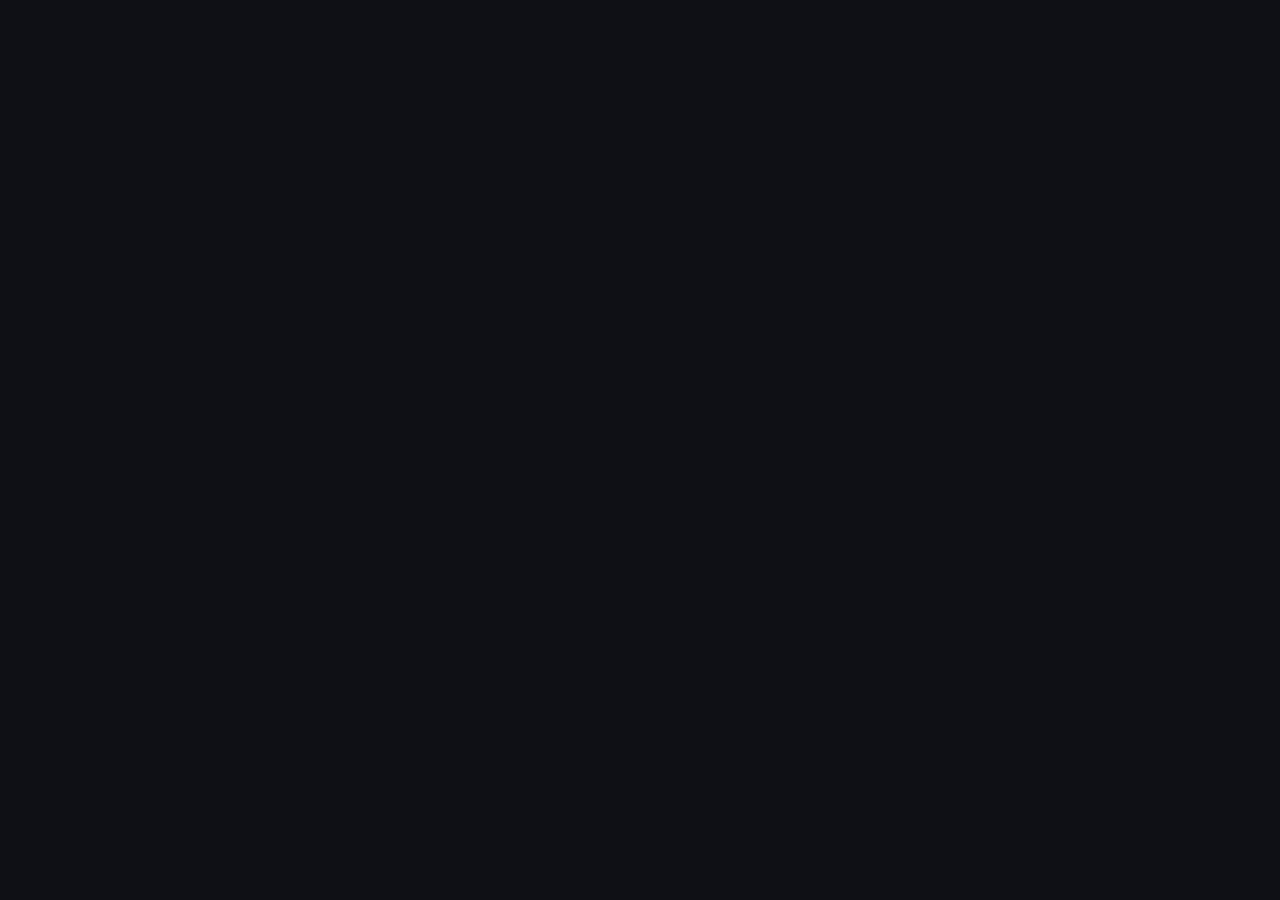
==== commit 6a87f12d: "Update admin.html" ====
--- a/admin.html
+++ b/admin.html
@@ -1,679 +1,218 @@
 <!DOCTYPE html>
 <html lang="es">
 <head>
-<meta charset="UTF-8">
-<meta name="viewport" content="width=device-width, initial-scale=1.0">
-<title>Panel de Administración | TIENDA VYQ</title>
-
-<style>
-:root {
-    --dorado: #d4af37;
-    --dorado-hover: #f3e5ab;
-    --negro: #0f1015;
-    --tarjeta: #181a20;
-    --gris: #222630;
-    --borde: #323748;
-    --blanco: #fff;
-    --secundario: #a0a5b5;
-    --verde: #28a745;
-    --rojo: #dc3545;
-}
-
-* {
-    box-sizing: border-box;
-    margin: 0;
-    padding: 0;
-    font-family: 'Segoe UI', sans-serif;
-}
-
-body {
-    background: var(--negro);
-    color: var(--blanco);
-    min-height: 100vh;
-}
-
-header {
-    background: var(--tarjeta);
-    border-bottom: 3px solid var(--dorado);
-    padding: 20px 30px;
-    display: flex;
-    justify-content: space-between;
-    align-items: center;
-    flex-wrap: wrap;
-    gap: 15px;
-}
-
-.logo {
-    background: var(--dorado);
-    color: #111;
-    padding: 8px 13px;
-    font-weight: 900;
-    border-radius: 5px;
-}
-
-header h1 {
-    font-size: 20px;
-    display: inline-block;
-    margin-left: 10px;
-}
-
-header a {
-    color: var(--dorado);
-    text-decoration: none;
-    border: 1px solid var(--dorado);
-    padding: 9px 15px;
-    border-radius: 5px;
-}
-
-main {
-    max-width: 1250px;
-    margin: 30px auto;
-    padding: 15px;
-}
-
-.titulo {
-    color: var(--dorado);
-    margin-bottom: 20px;
-    font-size: 24px;
-}
-
-.metricas {
-    display: grid;
-    grid-template-columns: repeat(auto-fit,minmax(220px,1fr));
-    gap: 20px;
-    margin-bottom: 25px;
-}
-
-.tarjeta {
-    background: var(--tarjeta);
-    border: 1px solid var(--borde);
-    border-left: 4px solid var(--dorado);
-    padding: 22px;
-    border-radius: 9px;
-}
-
-.tarjeta h3 {
-    color: var(--secundario);
-    font-size: 13px;
-    margin-bottom: 8px;
-}
-
-.tarjeta p {
-    font-size: 27px;
-    font-weight: bold;
-}
-
-.panel {
-    background: var(--tarjeta);
-    border: 1px solid var(--borde);
-    border-radius: 10px;
-    padding: 25px;
-    margin-bottom: 25px;
-}
-
-.panel h2 {
-    color: var(--dorado);
-    margin-bottom: 20px;
-    border-bottom: 1px solid var(--borde);
-    padding-bottom: 12px;
-}
-
-.formulario {
-    display: grid;
-    grid-template-columns: repeat(2,1fr);
-    gap: 17px;
-}
-
-.campo {
-    display: flex;
-    flex-direction: column;
-}
-
-.campo label {
-    margin-bottom: 7px;
-    color: var(--secundario);
-    font-weight: bold;
-    font-size: 14px;
-}
-
-input, select, textarea {
-    background: var(--gris);
-    border: 1px solid var(--borde);
-    color: white;
-    padding: 12px;
-    border-radius: 6px;
-    outline: none;
-    width: 100%;
-}
-
-input:focus, select:focus, textarea:focus {
-    border-color: var(--dorado);
-}
-
-textarea {
-    resize: vertical;
-    min-height: 75px;
-}
-
-.completo {
-    grid-column: 1/-1;
-}
-
-.botones {
-    display: flex;
-    gap: 10px;
-    flex-wrap: wrap;
-    margin-top: 20px;
-}
-
-.btn {
-    padding: 11px 17px;
-    border: none;
-    border-radius: 5px;
-    font-weight: bold;
-    cursor: pointer;
-}
-
-.dorado {
-    background: var(--dorado);
-    color: #111;
-}
-
-.dorado:hover {
-    background: var(--dorado-hover);
-}
-
-.rojo {
-    background: var(--rojo);
-    color: white;
-}
-
-.gris {
-    background: #454b59;
-    color: white;
-}
-
-.tabla {
-    overflow-x: auto;
-}
-
-table {
-    width: 100%;
-    min-width: 750px;
-    border-collapse: collapse;
-}
-
-th {
-    background: var(--gris);
-    color: var(--dorado);
-    padding: 14px;
-    text-align: left;
-}
-
-td {
-    padding: 12px;
-    border-bottom: 1px solid var(--borde);
-}
-
-td img {
-    width: 55px;
-    height: 55px;
-    object-fit: cover;
-    border-radius: 5px;
-}
-
-.precio {
-    color: var(--dorado);
-    font-weight: bold;
-}
-
-.busqueda {
-    margin-bottom: 18px;
-    max-width: 400px;
-}
-
-#mensaje {
-    margin-top: 15px;
-    color: #75db91;
-}
-
-.acciones {
-    display: flex;
-    gap: 7px;
-}
-
-.acciones button {
-    padding: 8px 10px;
-    font-size: 12px;
-}
-
-footer {
-    text-align: center;
-    padding: 25px;
-    background: var(--tarjeta);
-    color: var(--secundario);
-    border-top: 2px solid var(--dorado);
-}
-
-@media(max-width:650px) {
-    .formulario {
-        grid-template-columns: 1fr;
-    }
-
-    .completo {
-        grid-column: auto;
-    }
-
-    header {
-        justify-content: center;
-        text-align: center;
-    }
-}
-</style>
-</head>
-
-<body>
-
-<header>
-    <div>
-        <span class="logo">VYQ</span>
-        <h1>PANEL DE ADMINISTRACIÓN</h1>
-    </div>
-
-    <a href="index.html">← VOLVER A LA TIENDA</a>
-</header>
-
-<main>
-
-<h2 class="titulo">Dashboard Administrativo</h2>
-
-<section class="metricas">
-
-    <div class="tarjeta">
-        <h3>TOTAL DE PRODUCTOS</h3>
-        <p id="total-productos">0</p>
-    </div>
-
-    <div class="tarjeta">
-        <h3>PERFUMERÍA</h3>
-        <p id="total-perfumes">0</p>
-    </div>
-
-    <div class="tarjeta">
-        <h3>ROPA Y PRENDAS</h3>
-        <p id="total-ropa">0</p>
-    </div>
-
-</section>
-
-<section class="panel">
-
-<h2 id="titulo-form">Añadir nuevo producto</h2>
-
-<form id="formulario">
-
-<input type="hidden" id="id">
-
-<div class="formulario">
-
-    <div class="campo">
-        <label>Categoría</label>
-        <select id="categoria" required>
-            <option value="perfumeria">Perfumería</option>
-            <option value="ropa">Ropa y Prendas</option>
-        </select>
-    </div>
-
-    <div class="campo">
-        <label>Marca</label>
-        <input type="text" id="marca" required>
-    </div>
-
-    <div class="campo completo">
-        <label>Nombre del producto</label>
-        <input type="text" id="nombre" required>
-    </div>
-
-    <div class="campo completo">
-        <label>Descripción</label>
-        <textarea id="descripcion" required></textarea>
-    </div>
-
-    <div class="campo">
-        <label>Precio en bolivianos</label>
-        <input type="number" id="precio"
-        min="0.01" step="0.01" required>
-    </div>
-
-    <div class="campo">
-        <label>Ruta de imagen</label>
-        <input type="text" id="imagen"
-        placeholder="img/producto.jpg">
-    </div>
-
-</div>
-
-<div class="botones">
-
-    <button type="submit" class="btn dorado" id="guardar">
-        AÑADIR PRODUCTO
-    </button>
-
-    <button type="button" class="btn gris"
-    onclick="limpiarFormulario()">
-        CANCELAR
-    </button>
-
-</div>
-
-<p id="mensaje"></p>
-
-</form>
-
-</section>
-
-
-<section class="panel">
-
-<h2>Gestión del catálogo</h2>
-
-<input
-type="text"
-id="buscar"
-class="busqueda"
-placeholder="Buscar producto por nombre o marca..."
->
-
-<div class="tabla">
-
-<table>
-
-<thead>
-<tr>
-    <th>Imagen</th>
-    <th>Producto</th>
-    <th>Categoría</th>
-    <th>Precio</th>
-    <th>Acciones</th>
-</tr>
-</thead>
-
-<tbody id="lista"></tbody>
-
-</table>
-
-</div>
-
-</section>
-
-</main>
-
-<footer>
-    © 2026 TIENDA VYQ | Sistema de Administración
-</footer>
-
-
-<script>
-
-const CLAVE = "tiendaVYQ_productos_v1";
-
-let productos = JSON.parse(
-    localStorage.getItem(CLAVE) || "[]"
-);
-
-const $ = id => document.getElementById(id);
-
-
-// GUARDAR EN LOCALSTORAGE
-
-function guardarDatos() {
-
-    localStorage.setItem(
-        CLAVE,
-        JSON.stringify(productos)
-    );
-
-    mostrarProductos();
-
-}
-
-
-// MOSTRAR PRODUCTOS
-
-function mostrarProductos() {
-
-    const lista = $("lista");
-
-    const buscar = $("buscar").value.toLowerCase();
-
-    lista.innerHTML = "";
-
-    productos.forEach((p, index) => {
-
-        if (
-            !p.nombre.toLowerCase().includes(buscar) &&
-            !p.marca.toLowerCase().includes(buscar)
-        ) return;
-
-        const fila = document.createElement("tr");
-
-        const imagen = document.createElement("td");
-        const img = document.createElement("img");
-
-        img.src = p.imagen || "";
-        img.alt = p.nombre;
-        img.onerror = () => img.style.visibility = "hidden";
-
-        imagen.appendChild(img);
-
-        const nombre = document.createElement("td");
-        nombre.textContent = p.nombre + " - " + p.marca;
-
-        const categoria = document.createElement("td");
-        categoria.textContent =
-            p.categoria === "ropa" ? "Ropa" : "Perfumería";
-
-        const precio = document.createElement("td");
-        precio.className = "precio";
-        precio.textContent = "Bs. " + Number(p.precio).toFixed(2);
-
-        const acciones = document.createElement("td");
-        acciones.className = "acciones";
-
-        const editar = document.createElement("button");
-        editar.className = "btn dorado";
-        editar.textContent = "EDITAR";
-        editar.onclick = () => editarProducto(index);
-
-        const eliminar = document.createElement("button");
-        eliminar.className = "btn rojo";
-        eliminar.textContent = "ELIMINAR";
-        eliminar.onclick = () => eliminarProducto(index);
-
-        acciones.append(editar, eliminar);
-
-        fila.append(imagen, nombre, categoria, precio, acciones);
-
-        lista.appendChild(fila);
-
-    });
-
-    actualizarMetricas();
-
-}
-
-
-// ACTUALIZAR ESTADÍSTICAS
-
-function actualizarMetricas() {
-
-    $("total-productos").textContent = productos.length;
-
-    $("total-perfumes").textContent =
-        productos.filter(p => p.categoria === "perfumeria").length;
-
-    $("total-ropa").textContent =
-        productos.filter(p => p.categoria === "ropa").length;
-
-}
-
-
-// AÑADIR O MODIFICAR PRODUCTOS
-
-$("formulario").addEventListener("submit", function(e) {
-
-    e.preventDefault();
-
-    const id = $("id").value;
-
-    const producto = {
-
-        id: id || (
-            crypto.randomUUID
-            ? crypto.randomUUID()
-            : String(Date.now())
-        ),
-
-        categoria: $("categoria").value,
-
-        marca: $("marca").value.trim(),
-
-        nombre: $("nombre").value.trim(),
-
-        descripcion: $("descripcion").value.trim(),
-
-        precio: Number($("precio").value),
-
-        imagen: $("imagen").value.trim()
-
-    };
-
-    if (
-        !producto.nombre ||
-        !producto.marca ||
-        !producto.descripcion ||
-        !Number.isFinite(producto.precio) ||
-        producto.precio <= 0
-    ) {
-        alert("Completa correctamente los campos.");
-        return;
-    }
-
-    if(id !== "") {
-
-        const index = productos.findIndex(p => p.id === id);
-
-        if(index !== -1) {
-            productos[index] = producto;
-        }
-
-        $("mensaje").textContent =
-            "Producto actualizado correctamente.";
-
-    } else {
-
-        productos.push(producto);
-
-        $("mensaje").textContent =
-            "Producto añadido correctamente.";
-
-    }
-
-    guardarDatos();
-
-    limpiarFormulario();
-
-});
-
-
-// EDITAR PRODUCTO
-
-function editarProducto(index) {
-
-    const p = productos[index];
-
-    $("id").value = p.id;
-
-    $("categoria").value = p.categoria;
-
-    $("marca").value = p.marca;
-
-    $("nombre").value = p.nombre;
-
-    $("descripcion").value = p.descripcion;
-
-    $("precio").value = p.precio;
-
-    $("imagen").value = p.imagen || "";
-
-    $("titulo-form").textContent = "Modificar producto";
-
-    $("guardar").textContent = "GUARDAR CAMBIOS";
-
-    window.scrollTo({
-        top: 0,
-        behavior: "smooth"
-    });
-
-}
-
-
-// ELIMINAR PRODUCTO
-
-function eliminarProducto(index) {
-
-    if(confirm("¿Deseas eliminar este producto?")) {
-
-        productos.splice(index, 1);
-
-        guardarDatos();
-
-    }
-
-}
-
-
-// LIMPIAR FORMULARIO
-
-function limpiarFormulario() {
-
-    $("formulario").reset();
-
-    $("id").value = "";
-
-    $("titulo-form").textContent =
-        "Añadir nuevo producto";
-
-    $("guardar").textContent =
-        "AÑADIR PRODUCTO";
-
-    $("mensaje").textContent = "";
-
-}
-
-
-// BUSCADOR
-
-$("buscar").addEventListener("input", mostrarProductos);
-
-
-// ACTUALIZACIÓN AUTOMÁTICA SI CAMBIA OTRA PESTAÑA
-
-window.addEventListener("storage", function(e) {
-
-    if(e.key === CLAVE) {
-
-        productos = JSON.parse(e.newValue || "[]");
-
-        mostrarProductos();
-
-    }
-
-});
-
-mostrarProductos();
-
-</script>
-
-</body>
-</html>
+    <meta charset="UTF-8">
+    <meta name="viewport" content="width=device-width, initial-scale=1.0">
+    <title>Panel de Administración Avanzado | TIENDA VYQ</title>
+    <style>
+        /* ==========================================================================
+           1. VARIABLES GLOBALES Y ESTILOS BASE (DARK GOLD THEME)
+           ========================================================================== */
+        :root {
+            --dorado: #d4af37;
+            --dorado-hover: #f3e5ab;
+            --dorado-oscuro: #997a15;
+            --negro: #0f1015;
+            --negro-tarjeta: #181a20;
+            --gris-oscuro: #222630;
+            --gris-borde: #323748;
+            --texto-blanco: #ffffff;
+            --texto-secundario: #a0a5b5;
+            --verde-exito: #28a745;
+            --rojo-peligro: #dc3545;
+            --azul-info: #17a2b8;
+            --fuente-principal: 'Segoe UI', system-ui, -apple-system, sans-serif;
+        }
+
+        * {
+            box-sizing: border-box;
+            margin: 0;
+            padding: 0;
+            font-family: var(--fuente-principal);
+        }
+
+        body {
+            background-color: var(--negro);
+            color: var(--texto-blanco);
+            line-height: 1.6;
+            min-height: 100vh;
+            display: flex;
+            flex-direction: column;
+        }
+
+        /* ==========================================================================
+           2. ENCABEZADO Y NAVEGACIÓN
+           ========================================================================== */
+        header {
+            background-color: var(--negro-tarjeta);
+            border-bottom: 3px solid var(--dorado);
+            padding: 15px 30px;
+            display: flex;
+            justify-content: space-between;
+            align-items: center;
+            box-shadow: 0 4px 15px rgba(0,0,0,0.5);
+            position: sticky;
+            top: 0;
+            z-index: 100;
+        }
+
+        .brand-container {
+            display: flex;
+            align-items: center;
+            gap: 12px;
+        }
+
+        .brand-logo {
+            background: var(--dorado);
+            color: var(--negro);
+            font-weight: 900;
+            padding: 6px 12px;
+            border-radius: 6px;
+            font-size: 1.2rem;
+            letter-spacing: 1px;
+        }
+
+        .brand-title {
+            font-size: 1.3rem;
+            font-weight: 700;
+            color: var(--texto-blanco);
+            text-transform: uppercase;
+            letter-spacing: 0.5px;
+        }
+
+        .header-actions {
+            display: flex;
+            align-items: center;
+            gap: 15px;
+        }
+
+        .btn-link-tienda {
+            color: var(--dorado);
+            text-decoration: none;
+            font-size: 0.85rem;
+            font-weight: 600;
+            padding: 8px 16px;
+            border: 1px solid var(--dorado);
+            border-radius: 6px;
+            transition: all 0.3s ease;
+        }
+
+        .btn-link-tienda:hover {
+            background-color: var(--dorado);
+            color: var(--negro);
+            box-shadow: 0 0 10px rgba(212, 175, 55, 0.4);
+        }
+
+        /* ==========================================================================
+           3. ESTRUCTURA PRINCIPAL Y CONTENEDORES
+           ========================================================================== */
+        .admin-wrapper {
+            max-width: 1300px;
+            margin: 25px auto;
+            padding: 0 20px;
+            width: 100%;
+            flex: 1;
+        }
+
+        /* Dashboard Metrics */
+        .metrics-grid {
+            display: grid;
+            grid-template-columns: repeat(auto-fit, minmax(240px, 1fr));
+            gap: 20px;
+            margin-bottom: 25px;
+        }
+
+        .metric-card {
+            background-color: var(--negro-tarjeta);
+            border: 1px solid var(--gris-borde);
+            border-radius: 10px;
+            padding: 20px;
+            display: flex;
+            align-items: center;
+            justify-content: space-between;
+            position: relative;
+            overflow: hidden;
+            box-shadow: 0 4px 10px rgba(0,0,0,0.3);
+        }
+
+        .metric-card::before {
+            content: '';
+            position: absolute;
+            left: 0;
+            top: 0;
+            bottom: 0;
+            width: 4px;
+            background-color: var(--dorado);
+        }
+
+        .metric-info h4 {
+            font-size: 0.8rem;
+            text-transform: uppercase;
+            color: var(--texto-secundario);
+            margin-bottom: 5px;
+            letter-spacing: 0.5px;
+        }
+
+        .metric-info p {
+            font-size: 1.8rem;
+            font-weight: 800;
+            color: var(--texto-blanco);
+        }
+
+        .metric-icon {
+            font-size: 2rem;
+            opacity: 0.3;
+            color: var(--dorado);
+        }
+
+        /* Action Toolbar */
+        .toolbar-panel {
+            background-color: var(--negro-tarjeta);
+            border: 1px solid var(--gris-borde);
+            border-radius: 10px;
+            padding: 20px;
+            margin-bottom: 25px;
+            display: flex;
+            flex-wrap: wrap;
+            gap: 15px;
+            justify-content: space-between;
+            align-items: center;
+        }
+
+        .search-box {
+            display: flex;
+            gap: 10px;
+            flex: 1;
+            min-width: 280px;
+        }
+
+        .form-control {
+            background-color: var(--gris-oscuro);
+            border: 1px solid var(--gris-borde);
+            color: var(--texto-blanco);
+            padding: 10px 14px;
+            border-radius: 6px;
+            font-size: 0.9rem;
+            outline: none;
+            transition: border-color 0.3s;
+        }
+
+        .form-control:focus {
+            border-color: var(--dorado);
+        }
+
+        .btn {
+            padding: 10px 18px;
+            border-radius: 6px;
+            font-weight: 700;
+            font-size: 0.88rem;
+            cursor: pointer;
+            border: none;
+            display: inline-flex;
+            align-items: center;
+            gap: 8px;
+            transition: all 0.2s ease;
+        }
+
+        .btn-primary { background-color: var(--dorado); color: var(--negro); }
+        .btn-primary:
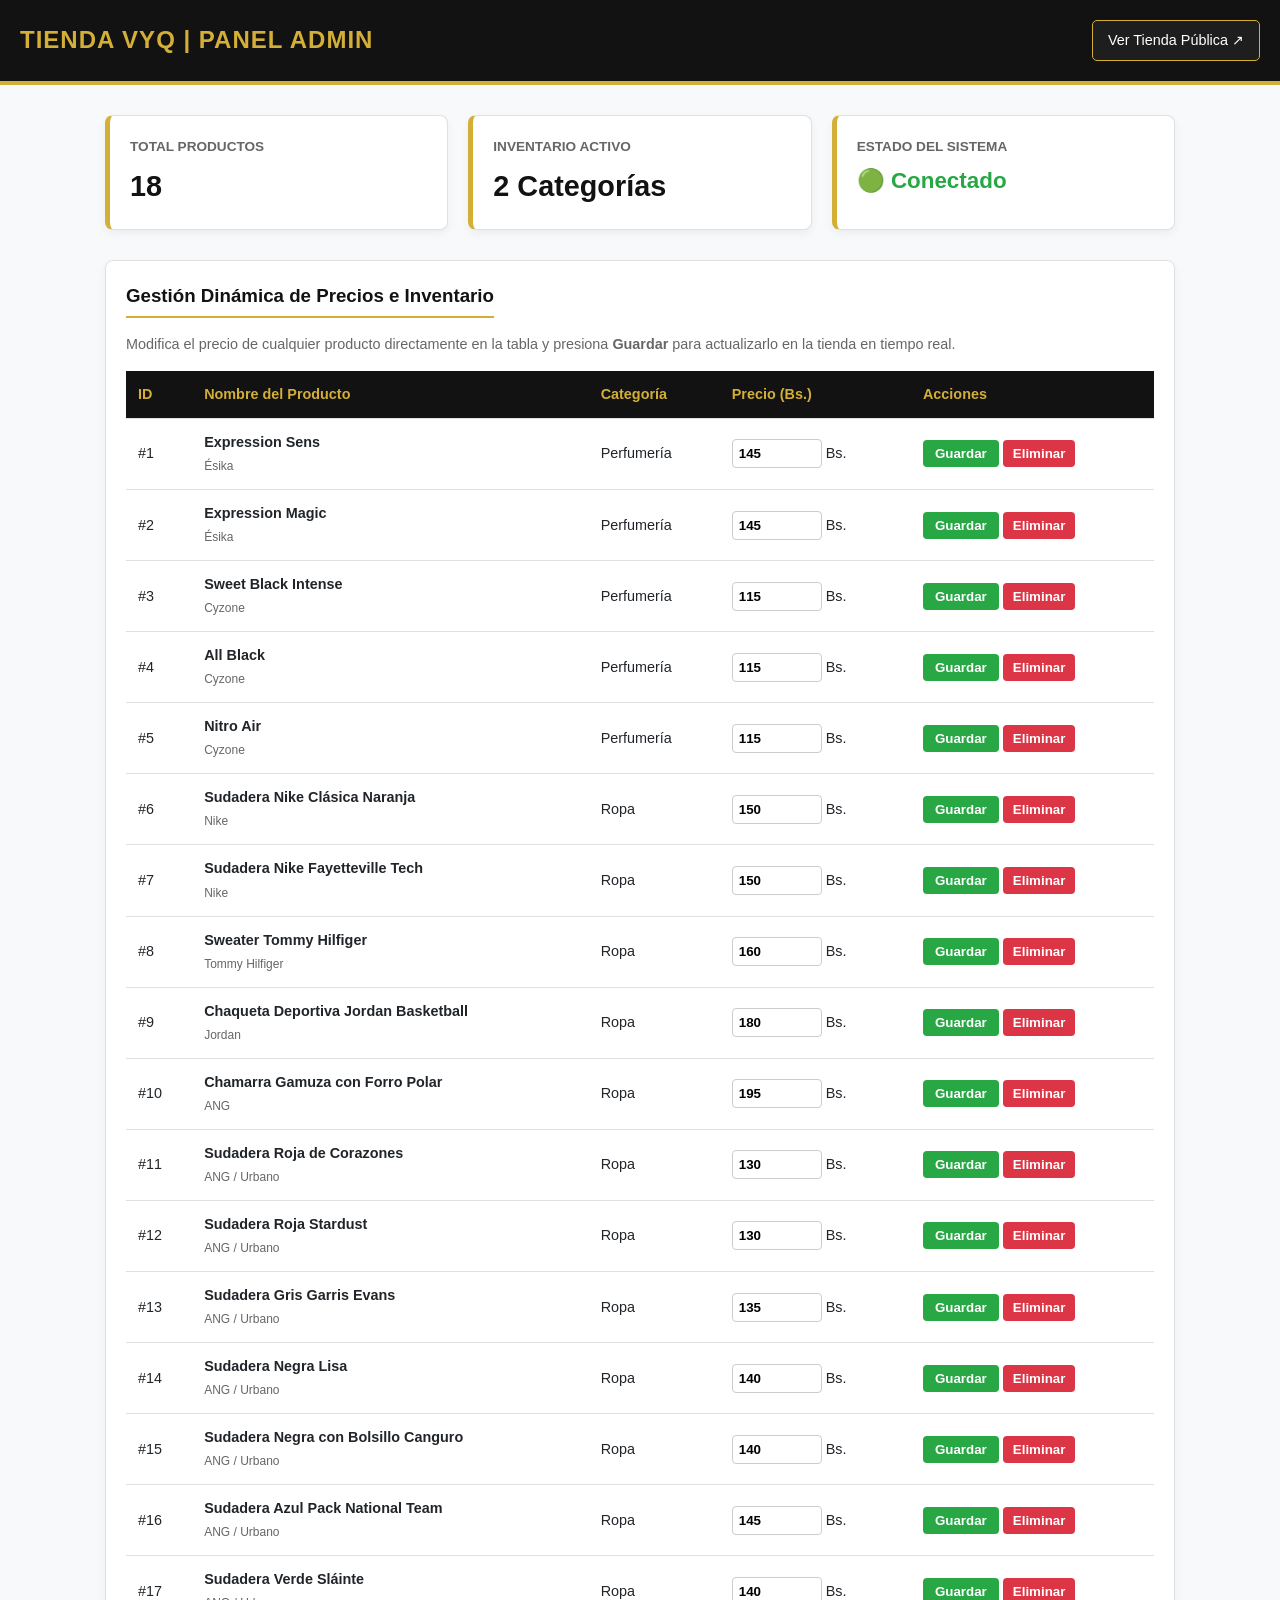
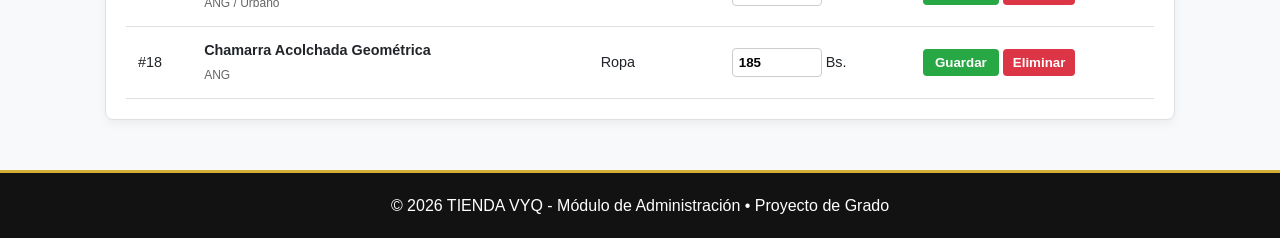
==== commit fe7b8466: "Update admin.html" ====
--- a/admin.html
+++ b/admin.html
@@ -3,216 +3,197 @@
 <head>
     <meta charset="UTF-8">
     <meta name="viewport" content="width=device-width, initial-scale=1.0">
-    <title>Panel de Administración Avanzado | TIENDA VYQ</title>
+    <title>Panel de Administración | TIENDA VYQ</title>
     <style>
-        /* ==========================================================================
-           1. VARIABLES GLOBALES Y ESTILOS BASE (DARK GOLD THEME)
-           ========================================================================== */
         :root {
             --dorado: #d4af37;
-            --dorado-hover: #f3e5ab;
-            --dorado-oscuro: #997a15;
-            --negro: #0f1015;
-            --negro-tarjeta: #181a20;
-            --gris-oscuro: #222630;
-            --gris-borde: #323748;
-            --texto-blanco: #ffffff;
-            --texto-secundario: #a0a5b5;
-            --verde-exito: #28a745;
-            --rojo-peligro: #dc3545;
-            --azul-info: #17a2b8;
-            --fuente-principal: 'Segoe UI', system-ui, -apple-system, sans-serif;
+            --negro: #121212;
+            --gris-oscuro: #1e1e1e;
+            --fondo: #f8f9fa;
+            --texto: #212529;
+            --borde: #e0e0e0;
+        }
+        * { box-sizing: border-box; margin: 0; padding: 0; }
+        body { font-family: 'Segoe UI', Tahoma, Geneva, Verdana, sans-serif; background-color: var(--fondo); color: var(--texto); line-height: 1.6; }
+        
+        header { background-color: var(--negro); color: var(--dorado); padding: 20px; display: flex; justify-content: space-between; align-items: center; border-bottom: 4px solid var(--dorado); }
+        header h1 { font-size: 1.5rem; text-transform: uppercase; letter-spacing: 1px; }
+        header a { color: #fff; text-decoration: none; font-size: 0.9rem; background: var(--gris-oscuro); padding: 8px 15px; border-radius: 5px; border: 1px solid var(--dorado); }
+        header a:hover { background: var(--dorado); color: var(--negro); }
+
+        .contenedor { max-width: 1100px; margin: 30px auto; padding: 0 15px; }
+
+        .tarjetas-stats { display: grid; grid-template-columns: repeat(auto-fit, minmax(220px, 1fr)); gap: 20px; margin-bottom: 30px; }
+        .card-stat { background: #fff; padding: 20px; border-radius: 8px; border: 1px solid var(--borde); box-shadow: 0 4px 10px rgba(0,0,0,0.05); border-left: 5px solid var(--dorado); }
+        .card-stat h4 { font-size: 0.85rem; color: #666; text-transform: uppercase; margin-bottom: 5px; }
+        .card-stat p { font-size: 1.8rem; font-weight: bold; color: var(--negro); }
+
+        .panel-seccion { background: #fff; padding: 20px; border-radius: 8px; border: 1px solid var(--borde); box-shadow: 0 4px 10px rgba(0,0,0,0.05); margin-bottom: 30px; }
+        .panel-seccion h3 { margin-bottom: 15px; color: var(--negro); border-bottom: 2px solid var(--dorado); padding-bottom: 5px; display: inline-block; }
+
+        .btn-accion { background-color: var(--dorado); color: var(--negro); border: none; padding: 10px 15px; font-weight: bold; border-radius: 5px; cursor: pointer; font-size: 0.9rem; margin-bottom: 15px; }
+        .btn-accion:hover { background-color: #f3e5ab; }
+
+        table { width: 100%; border-collapse: collapse; margin-top: 10px; font-size: 0.9rem; }
+        th, td { padding: 12px; text-align: left; border-bottom: 1px solid var(--borde); }
+        th { background-color: var(--negro); color: var(--dorado); }
+        tr:hover { background-color: #f9f9f9; }
+
+        input[type="number"] { width: 90px; padding: 6px; border: 1px solid #ccc; border-radius: 4px; font-weight: bold; }
+        .btn-guardar { background-color: #28a745; color: #fff; border: none; padding: 6px 12px; border-radius: 4px; cursor: pointer; font-weight: bold; }
+        .btn-guardar:hover { background-color: #218838; }
+        .btn-eliminar { background-color: #dc3545; color: #fff; border: none; padding: 6px 10px; border-radius: 4px; cursor: pointer; font-weight: bold; }
+        .btn-eliminar:hover { background-color: #c82333; }
+
+        footer { background-color: var(--negro); color: #ffffff; text-align: center; padding: 20px; margin-top: 50px; border-top: 3px solid var(--dorado); }
+    </style>
+</head>
+<body>
+
+    <header>
+        <h1>TIENDA VYQ | Panel Admin</h1>
+        <a href="index.html" target="_blank">Ver Tienda Pública ↗</a>
+    </header>
+
+    <div class="contenedor">
+        <!-- TARJETAS DE ESTADÍSTICAS -->
+        <div class="tarjetas-stats">
+            <div class="card-stat">
+                <h4>Total Productos</h4>
+                <p id="stat-total">0</p>
+            </div>
+            <div class="card-stat">
+                <h4>Inventario Activo</h4>
+                <p>2 Categorías</p>
+            </div>
+            <div class="card-stat">
+                <h4>Estado del Sistema</h4>
+                <p style="color: #28a745; font-size: 1.4rem; margin-top: 5px;">🟢 Conectado</p>
+            </div>
+        </div>
+
+        <!-- GESTIÓN DE CATÁLOGO -->
+        <div class="panel-seccion">
+            <h3>Gestión Dinámica de Precios e Inventario</h3>
+            <p style="font-size: 0.9rem; color: #666; margin-bottom: 15px;">Modifica el precio de cualquier producto directamente en la tabla y presiona <b>Guardar</b> para actualizarlo en la tienda en tiempo real.</p>
+
+            <table>
+                <thead>
+                    <tr>
+                        <th>ID</th>
+                        <th>Nombre del Producto</th>
+                        <th>Categoría</th>
+                        <th>Precio (Bs.)</th>
+                        <th>Acciones</th>
+                    </tr>
+                </thead>
+                <tbody id="tabla-admin">
+                    <!-- Los datos se cargan dinámicamente aquí -->
+                </tbody>
+            </table>
+        </div>
+    </div>
+
+    <footer>
+        <p>&copy; 2026 TIENDA VYQ - Módulo de Administración • Proyecto de Grado</p>
+    </footer>
+
+    <script>
+        // Lista inicial idéntica a la del index
+        var productosIniciales = [
+            { id: 1, nombre: "Expression Sens", categoria: "Perfumería", marca: "Ésika", precio: 145, desc: "Aroma Chipre floral elegante. Contenido: 50 ml.", img: "img/Imagen 2.jpg" },
+            { id: 2, nombre: "Expression Magic", categoria: "Perfumería", marca: "Ésika", precio: 145, desc: "Aroma floral frutal cautivador. Contenido: 50 ml.", img: "img/Imagen 20.jpg" },
+            { id: 3, nombre: "Sweet Black Intense", categoria: "Perfumería", marca: "Cyzone", precio: 115, desc: "Aroma dulce intenso juvenil. Contenido: 50 ml.", img: "img/Imagen 15.jpg" },
+            { id: 4, nombre: "All Black", categoria: "Perfumería", marca: "Cyzone", precio: 115, desc: "Aroma oriental maderoso. Contenido: 90 ml.", img: "img/Imagen 3.jpg" },
+            { id: 5, nombre: "Nitro Air", categoria: "Perfumería", marca: "Cyzone", precio: 115, desc: "Aroma herbal fresco con lavanda. Contenido: 100 ml.", img: "img/Imagen 11.jpg" },
+            { id: 6, nombre: "Sudadera Nike Clásica Naranja", categoria: "Ropa", marca: "Nike", precio: 150, desc: "Prenda deportiva con swoosh bordado. Talla L.", img: "img/Imagen 13.jpg" },
+            { id: 7, nombre: "Sudadera Nike Fayetteville Tech", categoria: "Ropa", marca: "Nike", precio: 150, desc: "Estilo deportivo universitario premium.", img: "img/Imagen 23.jpg" },
+            { id: 8, nombre: "Sweater Tommy Hilfiger", categoria: "Ropa", marca: "Tommy Hilfiger", precio: 160, desc: "Diseño casual elegante con bordado distintivo.", img: "img/Imagen 16.jpg" },
+            { id: 9, nombre: "Chaqueta Deportiva Jordan Basketball", categoria: "Ropa", marca: "Jordan", precio: 180, desc: "Chaqueta azul marino con detalles blancos.", img: "img/Imagen 7.jpg" },
+            { id: 10, nombre: "Chamarra Gamuza con Forro Polar", categoria: "Ropa", marca: "ANG", precio: 195, desc: "Abrigo marrón tipo gamuza con cuello de corderito.", img: "img/Imagen 19.jpg" },
+            { id: 11, nombre: "Sudadera Roja de Corazones", categoria: "Ropa", marca: "ANG / Urbano", precio: 130, desc: "Diseño casual rojo con detalles de corazones blancos.", img: "img/Imagen 4.jpg" },
+            { id: 12, nombre: "Sudadera Roja Stardust", categoria: "Ropa", marca: "ANG / Urbano", precio: 130, desc: "Estilo urbano con estampado bordado frontal.", img: "img/Imagen 5.jpg" },
+            { id: 13, nombre: "Sudadera Gris Garris Evans", categoria: "Ropa", marca: "ANG / Urbano", precio: 135, desc: "Estilo clásico en color gris con estampado corporativo.", img: "img/Imagen 22.jpg" },
+            { id: 14, nombre: "Sudadera Negra Lisa", categoria: "Ropa", marca: "ANG / Urbano", precio: 140, desc: "Estilo minimalista en color negro.", img: "img/Imagen 9.jpg" },
+            { id: 15, nombre: "Sudadera Negra con Bolsillo Canguro", categoria: "Ropa", marca: "ANG / Urbano", precio: 140, desc: "Diseño urbano negro con bolsillo frontal.", img: "img/Imagen 10.jpg" },
+            { id: 16, nombre: "Sudadera Azul Pack National Team", categoria: "Ropa", marca: "ANG / Urbano", precio: 145, desc: "Estilo deportivo con estampado frontal y estrellas.", img: "img/Imagen 12.jpg" },
+            { id: 17, nombre: "Sudadera Verde Sláinte", categoria: "Ropa", marca: "ANG / Urbano", precio: 140, desc: "Estilo verde oscuro con trébol de la suerte.", img: "img/Imagen 1.jpg" },
+            { id: 18, nombre: "Chamarra Acolchada Geométrica", categoria: "Ropa", marca: "ANG", precio: 185, desc: "Diseño moderno con cuello alto y patrones exclusivos.", img: "img/Imagen 6.jpg" }
+        ];
+
+        function obtenerProductosAdmin() {
+            var guardados = localStorage.getItem("vyq_productos");
+            if (guardados) {
+                return JSON.parse(guardados);
+            } else {
+                localStorage.setItem("vyq_productos", JSON.stringify(productosIniciales));
+                return productosIniciales;
+            }
         }
 
-        * {
-            box-sizing: border-box;
-            margin: 0;
-            padding: 0;
-            font-family: var(--fuente-principal);
+        function renderizarAdmin() {
+            var prods = obtenerProductosAdmin();
+            var htmlTabla = "";
+            
+            document.getElementById("stat-total").textContent = prods.length;
+
+            for (var i = 0; i < prods.length; i++) {
+                var p = prods[i];
+                htmlTabla += "<tr>" +
+                    "<td>#" + p.id + "</td>" +
+                    "<td><b>" + p.nombre + "</b><br><small style='color:#666;'>" + p.marca + "</small></td>" +
+                    "<td>" + p.categoria + "</td>" +
+                    "<td><input type='number' id='precio-" + p.id + "' value='" + p.precio + "'> Bs.</td>" +
+                    "<td>" +
+                        "<button class='btn-guardar' onclick='actualizarPrecio(" + p.id + ")'>Guardar</button> " +
+                        "<button class='btn-eliminar' onclick='eliminarProducto(" + p.id + ")'>Eliminar</button>" +
+                    "</td>" +
+                "</tr>";
+            }
+            document.getElementById("tabla-admin").innerHTML = htmlTabla;
         }
 
-        body {
-            background-color: var(--negro);
-            color: var(--texto-blanco);
-            line-height: 1.6;
-            min-height: 100vh;
-            display: flex;
-            flex-direction: column;
+        function actualizarPrecio(id) {
+            var nuevoPrecioInput = document.getElementById("precio-" + id);
+            var nuevoPrecio = parseFloat(nuevoPrecioInput.value);
+
+            if (isNaN(nuevoPrecio) || nuevoPrecio <= 0) {
+                alert("⚠️ Ingresa un precio válido en Bolivianos.");
+                return;
+            }
+
+            var prods = obtenerProductosAdmin();
+            for (var i = 0; i < prods.length; i++) {
+                if (prods[i].id === id) {
+                    prods[i].precio = nuevoPrecio;
+                    break;
+                }
+            }
+
+            localStorage.setItem("vyq_productos", JSON.stringify(prods));
+            alert("✅ ¡Precio actualizado con éxito! Ya se refleja en la tienda pública.");
+            renderizarAdmin();
         }
 
-        /* ==========================================================================
-           2. ENCABEZADO Y NAVEGACIÓN
-           ========================================================================== */
-        header {
-            background-color: var(--negro-tarjeta);
-            border-bottom: 3px solid var(--dorado);
-            padding: 15px 30px;
-            display: flex;
-            justify-content: space-between;
-            align-items: center;
-            box-shadow: 0 4px 15px rgba(0,0,0,0.5);
-            position: sticky;
-            top: 0;
-            z-index: 100;
+        function eliminarProducto(id) {
+            if (!confirm("¿Estás seguro de eliminar este producto del inventario?")) return;
+
+            var prods = obtenerProductosAdmin();
+            var nuevosProds = [];
+            for (var i = 0; i < prods.length; i++) {
+                if (prods[i].id !== id) {
+                    nuevosProds.push(prods[i]);
+                }
+            }
+
+            localStorage.setItem("vyq_productos", JSON.stringify(nuevosProds));
+            alert("🗑️ Producto eliminado correctamente.");
+            renderizarAdmin();
         }
 
-        .brand-container {
-            display: flex;
-            align-items: center;
-            gap: 12px;
-        }
-
-        .brand-logo {
-            background: var(--dorado);
-            color: var(--negro);
-            font-weight: 900;
-            padding: 6px 12px;
-            border-radius: 6px;
-            font-size: 1.2rem;
-            letter-spacing: 1px;
-        }
-
-        .brand-title {
-            font-size: 1.3rem;
-            font-weight: 700;
-            color: var(--texto-blanco);
-            text-transform: uppercase;
-            letter-spacing: 0.5px;
-        }
-
-        .header-actions {
-            display: flex;
-            align-items: center;
-            gap: 15px;
-        }
-
-        .btn-link-tienda {
-            color: var(--dorado);
-            text-decoration: none;
-            font-size: 0.85rem;
-            font-weight: 600;
-            padding: 8px 16px;
-            border: 1px solid var(--dorado);
-            border-radius: 6px;
-            transition: all 0.3s ease;
-        }
-
-        .btn-link-tienda:hover {
-            background-color: var(--dorado);
-            color: var(--negro);
-            box-shadow: 0 0 10px rgba(212, 175, 55, 0.4);
-        }
-
-        /* ==========================================================================
-           3. ESTRUCTURA PRINCIPAL Y CONTENEDORES
-           ========================================================================== */
-        .admin-wrapper {
-            max-width: 1300px;
-            margin: 25px auto;
-            padding: 0 20px;
-            width: 100%;
-            flex: 1;
-        }
-
-        /* Dashboard Metrics */
-        .metrics-grid {
-            display: grid;
-            grid-template-columns: repeat(auto-fit, minmax(240px, 1fr));
-            gap: 20px;
-            margin-bottom: 25px;
-        }
-
-        .metric-card {
-            background-color: var(--negro-tarjeta);
-            border: 1px solid var(--gris-borde);
-            border-radius: 10px;
-            padding: 20px;
-            display: flex;
-            align-items: center;
-            justify-content: space-between;
-            position: relative;
-            overflow: hidden;
-            box-shadow: 0 4px 10px rgba(0,0,0,0.3);
-        }
-
-        .metric-card::before {
-            content: '';
-            position: absolute;
-            left: 0;
-            top: 0;
-            bottom: 0;
-            width: 4px;
-            background-color: var(--dorado);
-        }
-
-        .metric-info h4 {
-            font-size: 0.8rem;
-            text-transform: uppercase;
-            color: var(--texto-secundario);
-            margin-bottom: 5px;
-            letter-spacing: 0.5px;
-        }
-
-        .metric-info p {
-            font-size: 1.8rem;
-            font-weight: 800;
-            color: var(--texto-blanco);
-        }
-
-        .metric-icon {
-            font-size: 2rem;
-            opacity: 0.3;
-            color: var(--dorado);
-        }
-
-        /* Action Toolbar */
-        .toolbar-panel {
-            background-color: var(--negro-tarjeta);
-            border: 1px solid var(--gris-borde);
-            border-radius: 10px;
-            padding: 20px;
-            margin-bottom: 25px;
-            display: flex;
-            flex-wrap: wrap;
-            gap: 15px;
-            justify-content: space-between;
-            align-items: center;
-        }
-
-        .search-box {
-            display: flex;
-            gap: 10px;
-            flex: 1;
-            min-width: 280px;
-        }
-
-        .form-control {
-            background-color: var(--gris-oscuro);
-            border: 1px solid var(--gris-borde);
-            color: var(--texto-blanco);
-            padding: 10px 14px;
-            border-radius: 6px;
-            font-size: 0.9rem;
-            outline: none;
-            transition: border-color 0.3s;
-        }
-
-        .form-control:focus {
-            border-color: var(--dorado);
-        }
-
-        .btn {
-            padding: 10px 18px;
-            border-radius: 6px;
-            font-weight: 700;
-            font-size: 0.88rem;
-            cursor: pointer;
-            border: none;
-            display: inline-flex;
-            align-items: center;
-            gap: 8px;
-            transition: all 0.2s ease;
-        }
-
-        .btn-primary { background-color: var(--dorado); color: var(--negro); }
-        .btn-primary:
+        window.onload = function() {
+            renderizarAdmin();
+        };
+    </script>
+</body>
+</html>
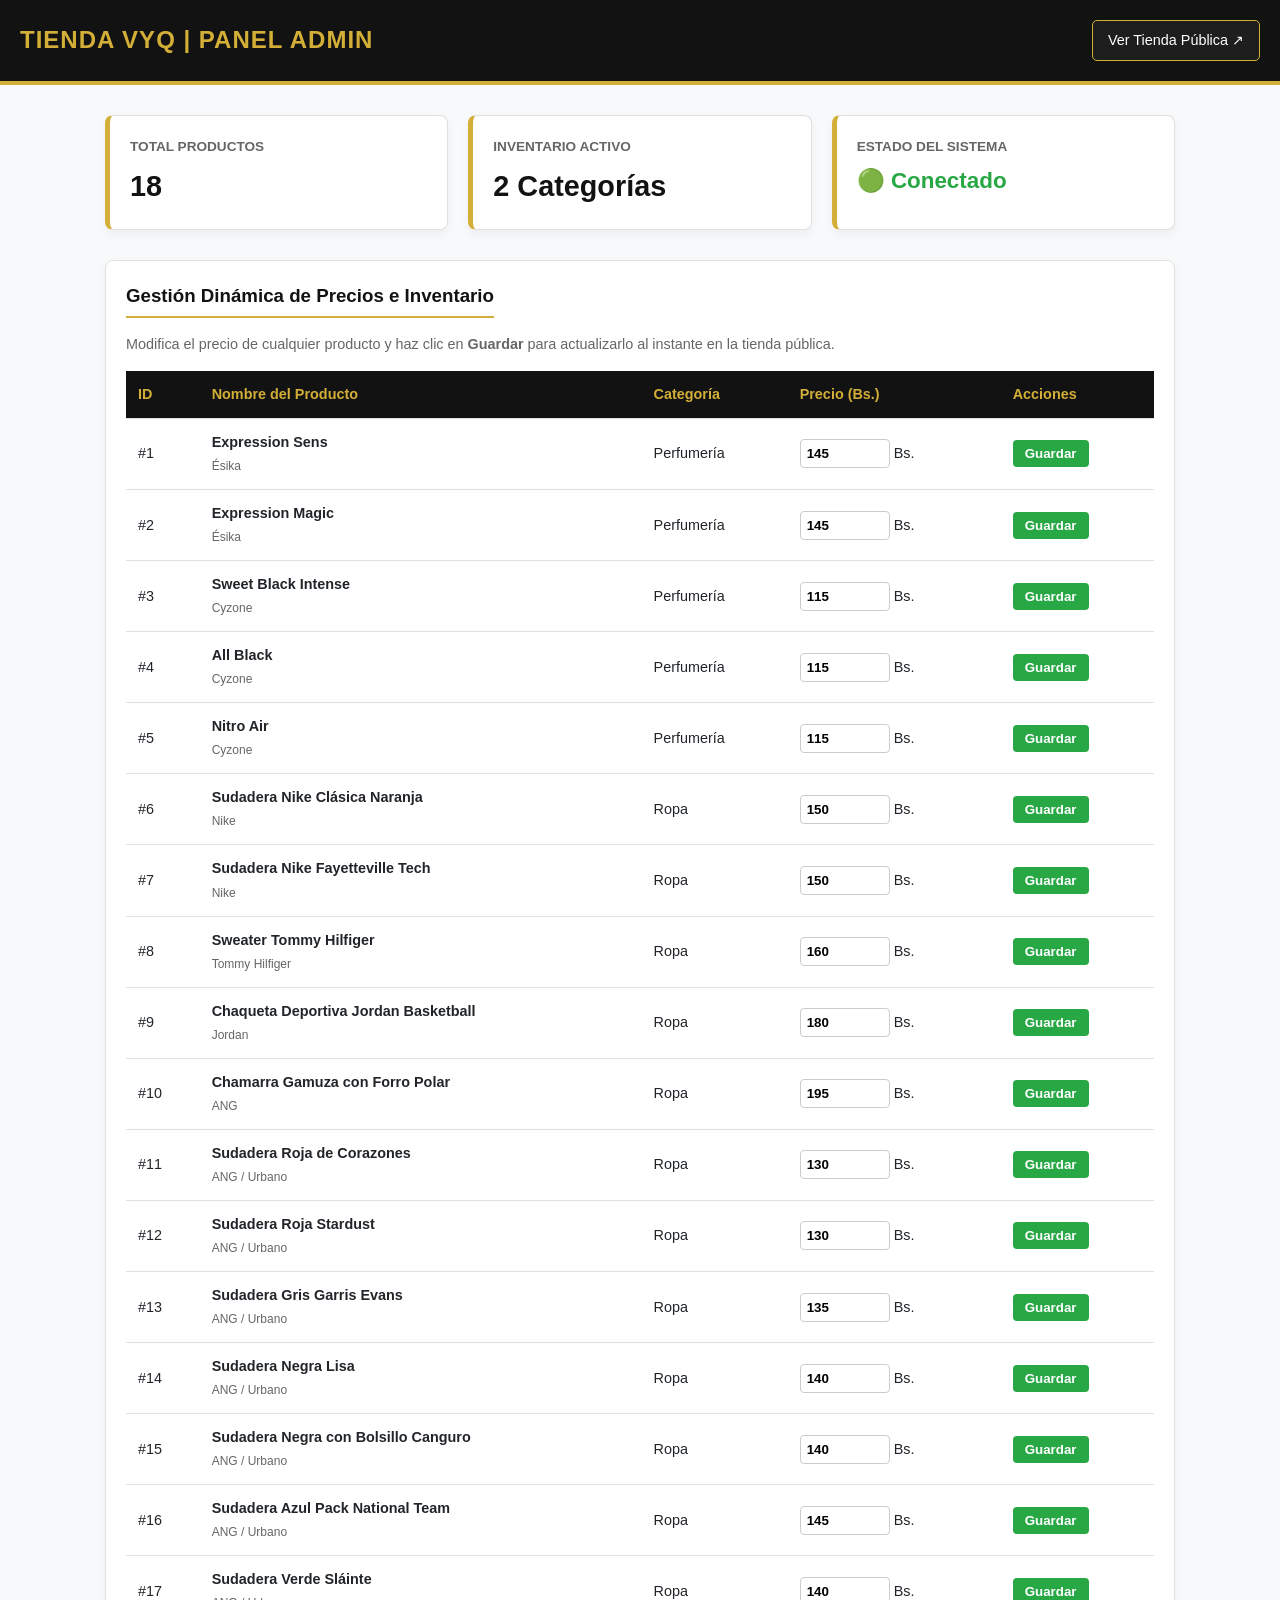
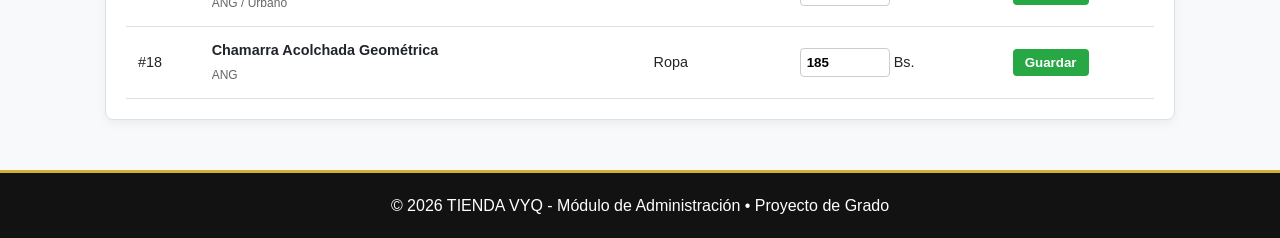
==== commit 9d123341: "Update admin.html" ====
--- a/admin.html
+++ b/admin.html
@@ -31,9 +31,6 @@
         .panel-seccion { background: #fff; padding: 20px; border-radius: 8px; border: 1px solid var(--borde); box-shadow: 0 4px 10px rgba(0,0,0,0.05); margin-bottom: 30px; }
         .panel-seccion h3 { margin-bottom: 15px; color: var(--negro); border-bottom: 2px solid var(--dorado); padding-bottom: 5px; display: inline-block; }
 
-        .btn-accion { background-color: var(--dorado); color: var(--negro); border: none; padding: 10px 15px; font-weight: bold; border-radius: 5px; cursor: pointer; font-size: 0.9rem; margin-bottom: 15px; }
-        .btn-accion:hover { background-color: #f3e5ab; }
-
         table { width: 100%; border-collapse: collapse; margin-top: 10px; font-size: 0.9rem; }
         th, td { padding: 12px; text-align: left; border-bottom: 1px solid var(--borde); }
         th { background-color: var(--negro); color: var(--dorado); }
@@ -42,8 +39,6 @@
         input[type="number"] { width: 90px; padding: 6px; border: 1px solid #ccc; border-radius: 4px; font-weight: bold; }
         .btn-guardar { background-color: #28a745; color: #fff; border: none; padding: 6px 12px; border-radius: 4px; cursor: pointer; font-weight: bold; }
         .btn-guardar:hover { background-color: #218838; }
-        .btn-eliminar { background-color: #dc3545; color: #fff; border: none; padding: 6px 10px; border-radius: 4px; cursor: pointer; font-weight: bold; }
-        .btn-eliminar:hover { background-color: #c82333; }
 
         footer { background-color: var(--negro); color: #ffffff; text-align: center; padding: 20px; margin-top: 50px; border-top: 3px solid var(--dorado); }
     </style>
@@ -56,11 +51,10 @@
     </header>
 
     <div class="contenedor">
-        <!-- TARJETAS DE ESTADÍSTICAS -->
         <div class="tarjetas-stats">
             <div class="card-stat">
                 <h4>Total Productos</h4>
-                <p id="stat-total">0</p>
+                <p id="stat-total">18</p>
             </div>
             <div class="card-stat">
                 <h4>Inventario Activo</h4>
@@ -72,10 +66,9 @@
             </div>
         </div>
 
-        <!-- GESTIÓN DE CATÁLOGO -->
         <div class="panel-seccion">
             <h3>Gestión Dinámica de Precios e Inventario</h3>
-            <p style="font-size: 0.9rem; color: #666; margin-bottom: 15px;">Modifica el precio de cualquier producto directamente en la tabla y presiona <b>Guardar</b> para actualizarlo en la tienda en tiempo real.</p>
+            <p style="font-size: 0.9rem; color: #666; margin-bottom: 15px;">Modifica el precio de cualquier producto y haz clic en <b>Guardar</b> para actualizarlo al instante en la tienda pública.</p>
 
             <table>
                 <thead>
@@ -88,7 +81,7 @@
                     </tr>
                 </thead>
                 <tbody id="tabla-admin">
-                    <!-- Los datos se cargan dinámicamente aquí -->
+                    <!-- Dinámico -->
                 </tbody>
             </table>
         </div>
@@ -99,8 +92,7 @@
     </footer>
 
     <script>
-        // Lista inicial idéntica a la del index
-        var productosIniciales = [
+        var productosBase = [
             { id: 1, nombre: "Expression Sens", categoria: "Perfumería", marca: "Ésika", precio: 145, desc: "Aroma Chipre floral elegante. Contenido: 50 ml.", img: "img/Imagen 2.jpg" },
             { id: 2, nombre: "Expression Magic", categoria: "Perfumería", marca: "Ésika", precio: 145, desc: "Aroma floral frutal cautivador. Contenido: 50 ml.", img: "img/Imagen 20.jpg" },
             { id: 3, nombre: "Sweet Black Intense", categoria: "Perfumería", marca: "Cyzone", precio: 115, desc: "Aroma dulce intenso juvenil. Contenido: 50 ml.", img: "img/Imagen 15.jpg" },
@@ -122,19 +114,17 @@
         ];
 
         function obtenerProductosAdmin() {
-            var guardados = localStorage.getItem("vyq_productos");
-            if (guardados) {
-                return JSON.parse(guardados);
-            } else {
-                localStorage.setItem("vyq_productos", JSON.stringify(productosIniciales));
-                return productosIniciales;
+            var guardados = localStorage.getItem("vyq_productos_v4");
+            if (!guardados) {
+                localStorage.setItem("vyq_productos_v4", JSON.stringify(productosBase));
+                return productosBase;
             }
+            return JSON.parse(guardados);
         }
 
         function renderizarAdmin() {
             var prods = obtenerProductosAdmin();
             var htmlTabla = "";
-            
             document.getElementById("stat-total").textContent = prods.length;
 
             for (var i = 0; i < prods.length; i++) {
@@ -144,18 +134,15 @@
                     "<td><b>" + p.nombre + "</b><br><small style='color:#666;'>" + p.marca + "</small></td>" +
                     "<td>" + p.categoria + "</td>" +
                     "<td><input type='number' id='precio-" + p.id + "' value='" + p.precio + "'> Bs.</td>" +
-                    "<td>" +
-                        "<button class='btn-guardar' onclick='actualizarPrecio(" + p.id + ")'>Guardar</button> " +
-                        "<button class='btn-eliminar' onclick='eliminarProducto(" + p.id + ")'>Eliminar</button>" +
-                    "</td>" +
+                    "<td><button class='btn-guardar' onclick='actualizarPrecio(" + p.id + ")'>Guardar</button></td>" +
                 "</tr>";
             }
             document.getElementById("tabla-admin").innerHTML = htmlTabla;
         }
 
         function actualizarPrecio(id) {
-            var nuevoPrecioInput = document.getElementById("precio-" + id);
-            var nuevoPrecio = parseFloat(nuevoPrecioInput.value);
+            var input = document.getElementById("precio-" + id);
+            var nuevoPrecio = parseFloat(input.value);
 
             if (isNaN(nuevoPrecio) || nuevoPrecio <= 0) {
                 alert("⚠️ Ingresa un precio válido en Bolivianos.");
@@ -170,24 +157,8 @@
                 }
             }
 
-            localStorage.setItem("vyq_productos", JSON.stringify(prods));
-            alert("✅ ¡Precio actualizado con éxito! Ya se refleja en la tienda pública.");
-            renderizarAdmin();
-        }
-
-        function eliminarProducto(id) {
-            if (!confirm("¿Estás seguro de eliminar este producto del inventario?")) return;
-
-            var prods = obtenerProductosAdmin();
-            var nuevosProds = [];
-            for (var i = 0; i < prods.length; i++) {
-                if (prods[i].id !== id) {
-                    nuevosProds.push(prods[i]);
-                }
-            }
-
-            localStorage.setItem("vyq_productos", JSON.stringify(nuevosProds));
-            alert("🗑️ Producto eliminado correctamente.");
+            localStorage.setItem("vyq_productos_v4", JSON.stringify(prods));
+            alert("✅ ¡Precio actualizado! Ya se refleja en la tienda pública.");
             renderizarAdmin();
         }
 
